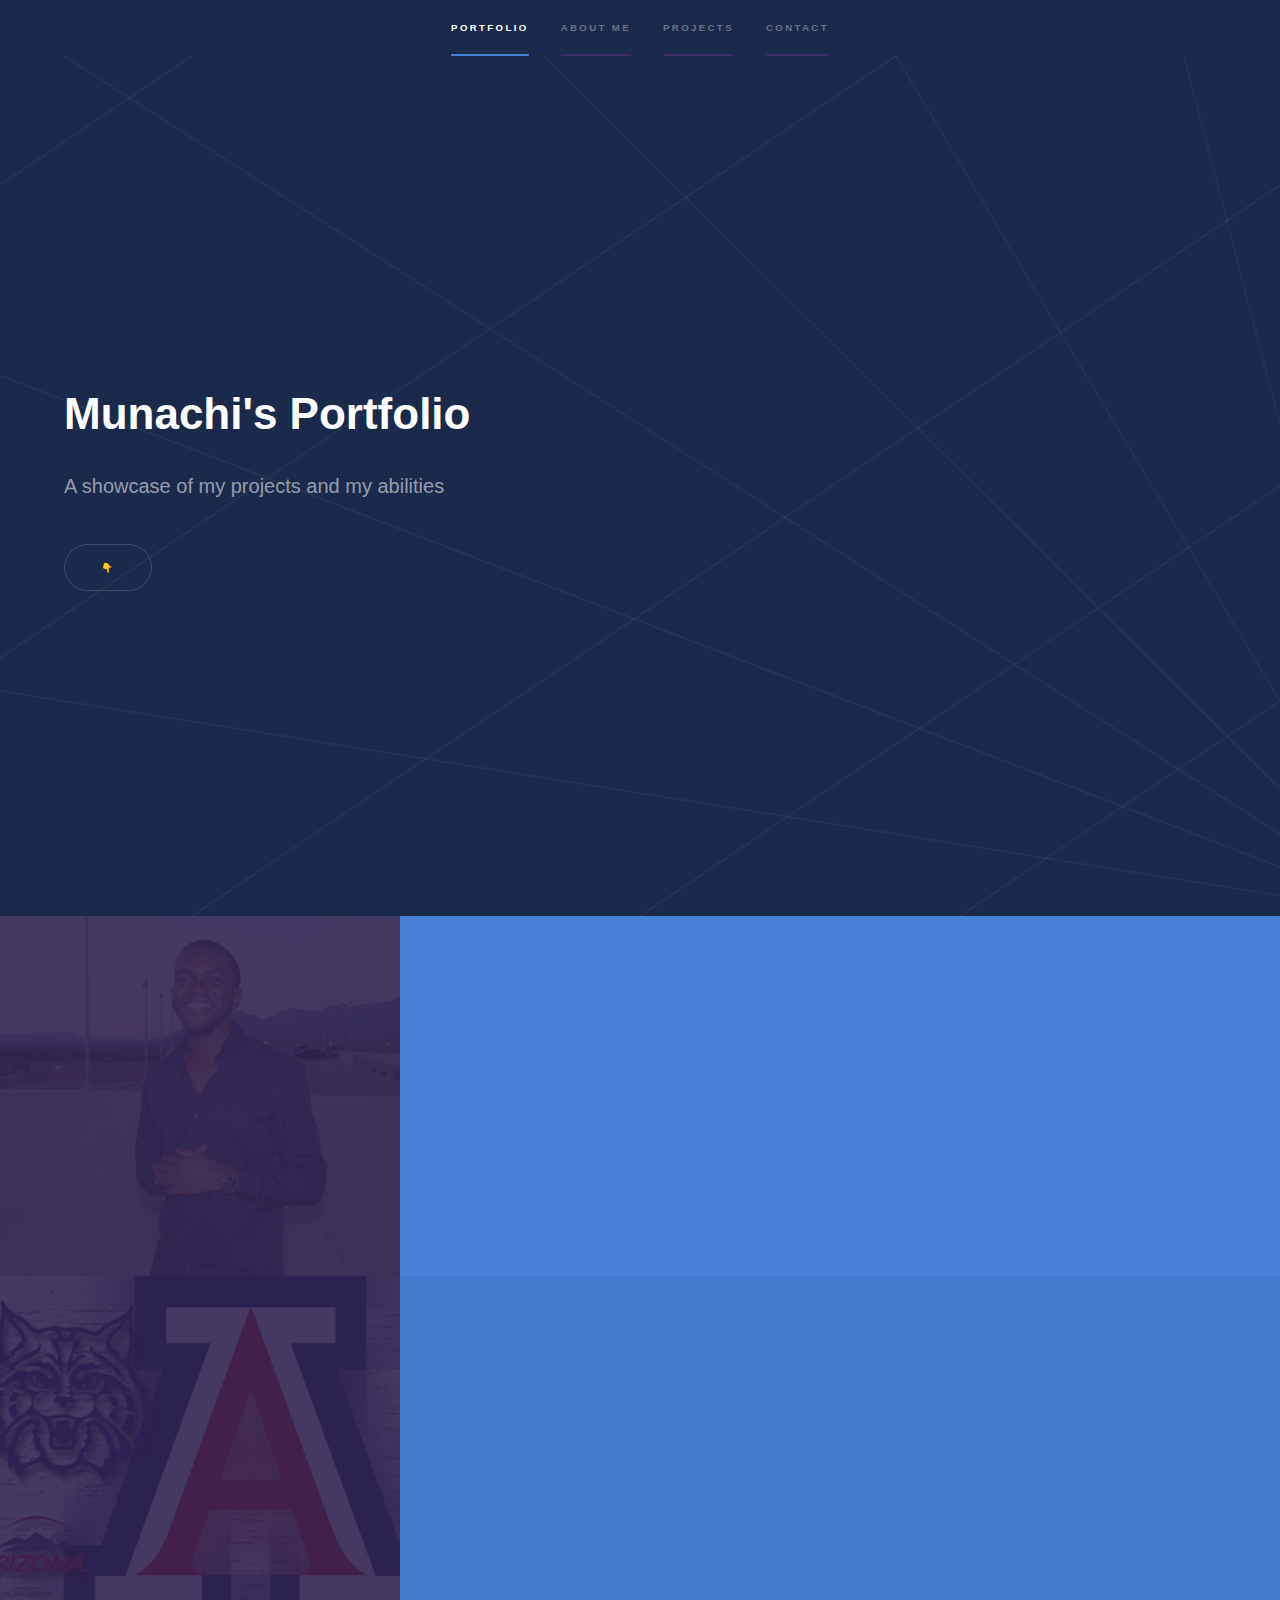
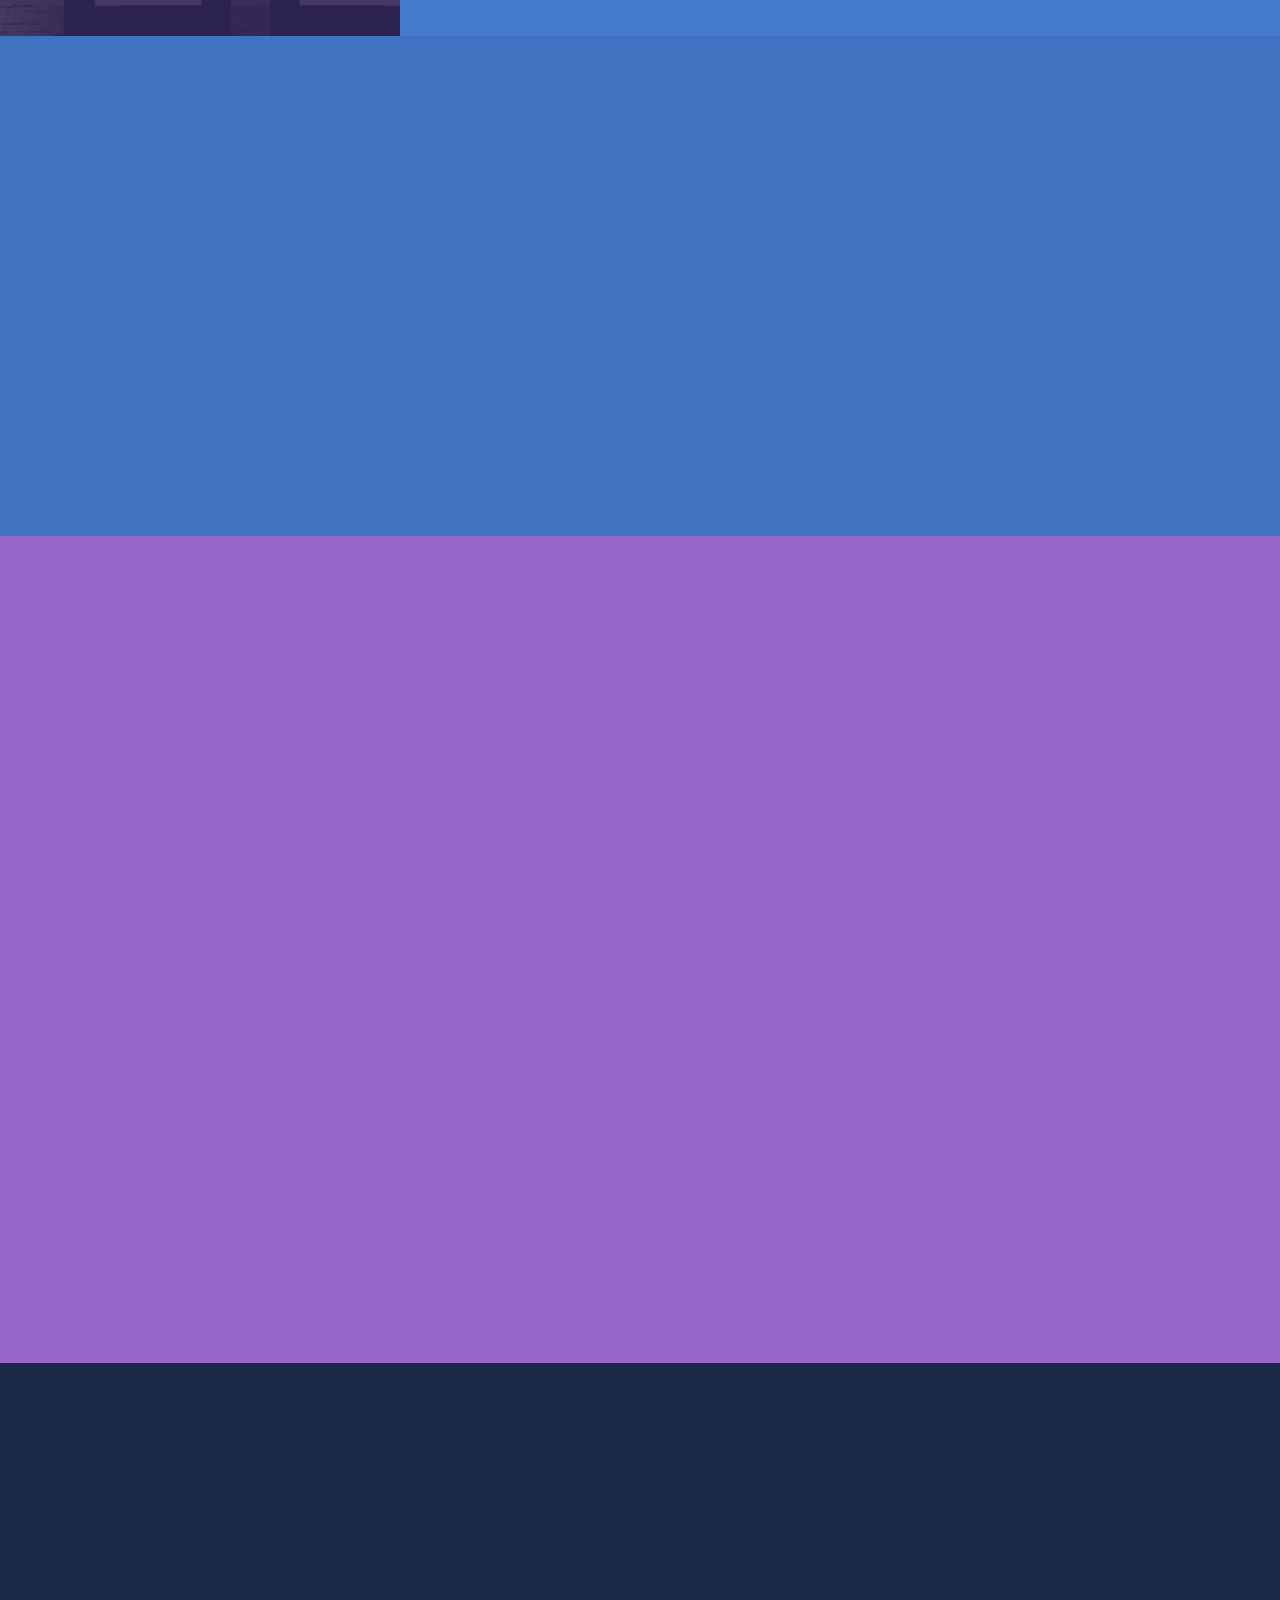
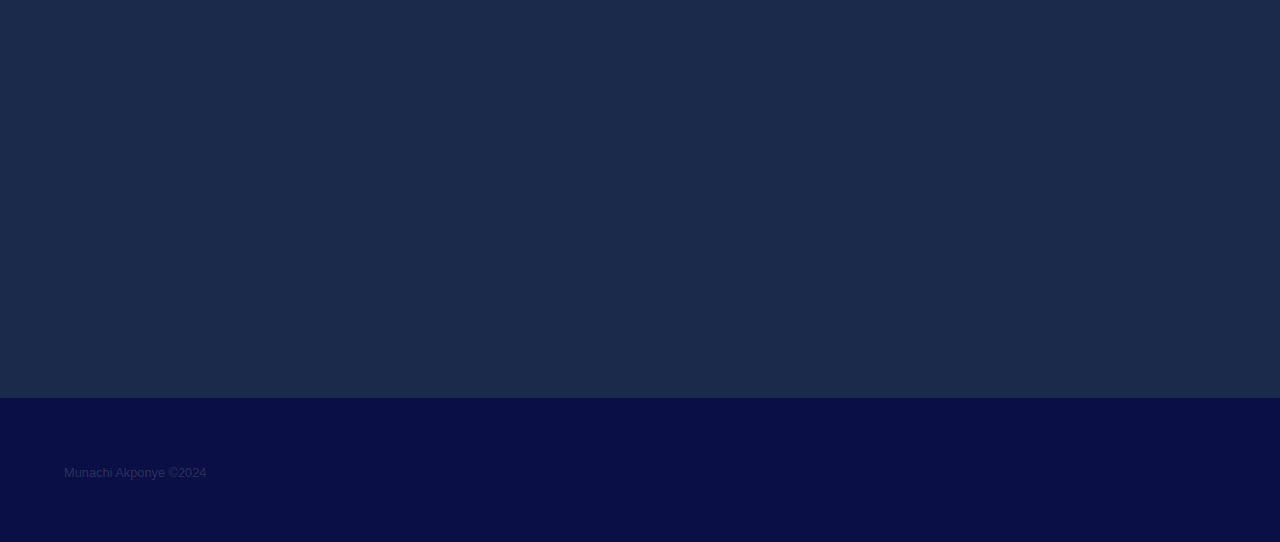
==== docs/index.html @ 64d4bd36 "Update index.html" ====
<!DOCTYPE HTML>
<html>
	<head>
		<title>Munachi's Website Portfolio</title>
		<meta charset="utf-8" />
		<meta name="google-site-verification" content="4w6d9VEW55N9vKOVXwYuvwxOvlA4_EkfMDc_5fbE5e8" />
		<meta name="viewport" content="width=device-width, initial-scale=1, user-scalable=no" />
		<link rel="stylesheet" href="assets/css/main.css" />
		<noscript><link rel="stylesheet" href="assets/css/noscript.css" /></noscript>
	</head>
	<body class="is-preload">

		<!-- Sidebar -->
			<section id="sidebar">
				<div class="inner">
					<nav>
						<ul>
							<li><a href="#intro">Portfolio</a></li>
							<li><a href="#one">About Me</a></li>
							<li><a href="#two">Projects</a></li>
							<li><a href="#three">Contact</a></li>
						</ul>
					</nav>
				</div>
			</section>

		<!-- Wrapper -->
			<div id="wrapper">

				<!-- Intro -->
					<section id="intro" class="wrapper style1 fullscreen fade-up">
						<div class="inner">
							<h1>Munachi's Portfolio</h1>
							<p>A showcase of my projects and my abilities</p>
							<ul class="actions">
								<li><a href="#one" class="button scrolly">&#128071;</a></li>
							</ul>
						</div>
					</section>

				<!-- One -->
					<section id="one" class="wrapper style2 spotlights">
						<section>
							<a href="#" class="image"><img src="images/PicofMe2.JPG" alt="" data-position="center center" /></a>
							<div class="content">
								<div class="inner">
									<h2>Hello, my name is Munachi Akponye</h2>
									<p>I am an InfoSec Analyst that has a passion for technology.</p>
									<ul class="actions">
										<li><a href="generic.html" class="button">Learn more</a></li>
									</ul>
								</div>
							</div>
						</section>
						<section>
							<a href="#" class="image"><img src="images/Arizona.jpg" alt="" data-position="top center" /></a>
							<div class="content">
								<div class="inner">
									<h2>Arizona Alumni</h2>
									<p>I graduated from the University of Arizona with a B.S. in Information Science & Technology.</p>
									<ul class="actions">
										<li><a href="generic.html" class="button">About Me</a></li>
									</ul>
								</div>
							</div>
						</section>
						<section>
							<iframe src="https://drive.google.com/file/d/1v2j3jO1Q8Bw4TH6il9w7iCbr19-D9yG1/preview" width="400" height="500" alt="" data-position="25% 25%" ></iframe>
							<div class="content">
								<div class="inner">
									<h2>Sound Parody</h2>
									<p>Now that you know a little about me let's break the ice. Click play or the basketball, to enjoy this sound parody video I created on some NBA Highlights.</p>
									<ul class="actions">
										<li><a href="https://drive.google.com/file/d/1v2j3jO1Q8Bw4TH6il9w7iCbr19-D9yG1/view?usp=sharing" class="button">&#127936;</a></li>
									</ul>
								</div>
							</div>
						</section>
					</section>

				<!-- Two -->
					<section id="two" class="wrapper style3 fade-up">
						<div class="inner">
							<h2>Projects</h2>
							<p>Click the headers to view</p>
							<div class="features">
								<section>
									<span class="icon solid major fa-code"></span>
									<h3><a href="https://coursera-assessments.s3.amazonaws.com/assessments/1704860453664/1d917428-fd01-449b-8adb-b7f2b3d31ed9/IBM_Applied-Project_Attack-Case-Study.pdf">Cybersecurity Capstone: Breach Response Case Studies</a></h3>
									<p>Selected a company that has experienced a data breach and analyzed the details of that breach. I analyzed the type of attack, attack timeline, vulnerable systems, missed opportunities, and created a report about the breach..</p>
								</section>
								<section>
									<span class="icon solid major fa-desktop"></span>
									<h3><a href="https://meccawhitfield.wixsite.com/gitlit">Collaborative Webpage</a></h3>
									<p>Created a webpage with a group of friends for a fictional app using Wix.</p>
								</section>
								<section>
									<span class="icon solid major fa-link"></span>
									<h3><a href="https://marvelapp.com/prototype/22g265j6">Marvel App</a></h3>
									<p>Created an app that could help kids learn the basics of addition, multiplication, and subtraction, using the Marvel app platform.</p>
								</section>
								<section>
									<span class="icon major fa-gem"></span>
									<h3><a href="http://www.u.arizona.edu/~makponye/ImageQuizzes/Image_contents.html">Anime Image Quiz</a></h3>
									<p>Created an anime image quiz for my ISTA 330 Advanced Web Design course.</p>
								</section>
							</div>
							<ul class="actions">
								<li><a href="https://drive.google.com/file/d/1OQ6CBX8nMeaytbThPQlLRVeYcNIdu0-E/view?usp=sharing" class="button">View My Resume</a></li>
							</ul>
						</div>
					</section>

				<!-- Three -->
					<section id="three" class="wrapper style1 fade-up">
						<div class="inner">
							<h2>Contact</h2>
							<p>Send me an email</p>
							<div class="split style1">
								<section>
									<form method="POST" action="https://formspree.io/f/myylwggd">
										<div class="fields">
											<div class="field half">
												<label for="name">Name</label>
												<input type="text" name="user_name" id="name" />
											</div>
											<div class="field half">
												<label for="email">Email</label>
												<input type="email" name="_replyto" id="email" />
											</div>
											<div class="field">
												<label for="message">Message</label>
												<textarea name="message" id="message" rows="5"></textarea>
											</div>
										</div>
										<ul class="actions">
											<li><a href="" class="button submit">Send Message</a></li>
										</ul>
										<input type="hidden" name="_next" value="/thank-you" />
									</form>
								</section>
								<section>
									<ul class="contact">
										<li>
											<h3>Email</h3>
											<a href="mailto:makponye17@gmail.com">makponye17@gmail.com</a>
										</li>
										<li>
											<h3>Social</h3>
											<ul class="icons">
												<li><a href="https://github.com/Munachobizness" class="icon brands fa-github"><span class="label">GitHub</span></a></li>
												<li><a href="https://www.instagram.com/munachobizness/" class="icon brands fa-instagram"><span class="label">Instagram</span></a></li>
												<li><a href="https://www.linkedin.com/in/munachi-akponye/" class="icon brands fa-linkedin-in"><span class="label">LinkedIn</span></a></li>
											</ul>
										</li>
									</ul>
								</section>
							</div>
						</div>
					</section>

			</div>

		<!-- Footer -->
			<footer id="footer" class="wrapper style1-alt">
				<div class="inner">
					<ul class="menu">
						<li>Munachi Akponye &copy;2024</li>
					</ul>
				</div>
			</footer>

		<!-- Scripts -->
			<script src="assets/js/jquery.min.js"></script>
			<script src="assets/js/jquery.scrollex.min.js"></script>
			<script src="assets/js/jquery.scrolly.min.js"></script>
			<script src="assets/js/browser.min.js"></script>
			<script src="assets/js/breakpoints.min.js"></script>
			<script src="assets/js/util.js"></script>
			<script src="assets/js/main.js"></script>

	</body>
</html>
---- docs/assets/css/main.css ----
@import url(fontawesome-all.min.css);


html, body, div, span, applet, object,
iframe, h1, h2, h3, h4, h5, h6, p, blockquote,
pre, a, abbr, acronym, address, big, cite,
code, del, dfn, em, img, ins, kbd, q, s, samp,
small, strike, strong, sub, sup, tt, var, b,
u, i, center, dl, dt, dd, ol, ul, li, fieldset,
form, label, legend, table, caption, tbody,
tfoot, thead, tr, th, td, article, aside,
canvas, details, embed, figure, figcaption,
footer, header, hgroup, menu, nav, output, ruby,
section, summary, time, mark, audio, video {
	margin: 0;
	padding: 0;
	border: 0;
	font-size: 100%;
	font: inherit;
	vertical-align: baseline;}

article, aside, details, figcaption, figure,
footer, header, hgroup, menu, nav, section {
	display: block;}

body {
	line-height: 1;
}

ol, ul {
	list-style: none;
}

blockquote, q {
	quotes: none;
}

	blockquote:before, blockquote:after, q:before, q:after {
		content: '';
		content: none;
	}

table {
	border-collapse: collapse;
	border-spacing: 0;
}

body {
	-webkit-text-size-adjust: none;
}

mark {
	background-color: transparent;
	color: inherit;
}

input::-moz-focus-inner {
	border: 0;
	padding: 0;
}

input, select, textarea {
	-moz-appearance: none;
	-webkit-appearance: none;
	-ms-appearance: none;
	appearance: none;
}

/* Basic */

	@-ms-viewport {
		width: device-width;
	}

	body {
		-ms-overflow-style: scrollbar;
	}

	@media screen and (max-width: 480px) {

		html, body {
			min-width: 320px;
		}

	}

	html {
		box-sizing: border-box;
	}

	*, *:before, *:after {
		box-sizing: inherit;
	}

	body {
		background: #121a67;
	}

		body.is-preload *, body.is-preload *:before, body.is-preload *:after {
			-moz-animation: none !important;
			-webkit-animation: none !important;
			-ms-animation: none !important;
			animation: none !important;
			-moz-transition: none !important;
			-webkit-transition: none !important;
			-ms-transition: none !important;
			transition: none !important;
		}

/* Type */

	body, input, select, textarea {
		color: rgba(255, 255, 255, 0.55);
		font-family: Arial, Helvetica, sans-serif;
		font-size: 16.5pt;
		font-weight: normal;
		line-height: 1.75;
	}

		@media screen and (max-width: 1680px) {

			body, input, select, textarea {
				font-size: 13pt;
			}

		}

		@media screen and (max-width: 1280px) {

			body, input, select, textarea {
				font-size: 12pt;
			}

		}

		@media screen and (max-width: 360px) {

			body, input, select, textarea {
				font-size: 11pt;
			}

		}

	a {
		-moz-transition: color 0.2s ease, border-bottom-color 0.2s ease;
		-webkit-transition: color 0.2s ease, border-bottom-color 0.2s ease;
		-ms-transition: color 0.2s ease, border-bottom-color 0.2s ease;
		transition: color 0.2s ease, border-bottom-color 0.2s ease;
		border-bottom: dotted 1px rgba(255, 255, 255, 0.35);
		color: inherit;
		text-decoration: none;
	}

		a:hover {
			border-bottom-color: transparent;
			color: #ffffff;
		}

	strong, b {
		color: #ffffff;
		font-weight: bold;
	}

	em, i {
		font-style: italic;
	}

	p {
		margin: 0 0 2em 0;
	}

	h1, h2, h3, h4, h5, h6 {
		color: #ffffff;
		font-weight: bold;
		line-height: 1.5;
		margin: 0 0 0.5em 0;
	}

		h1 a, h2 a, h3 a, h4 a, h5 a, h6 a {
			color: inherit;
			text-decoration: none;
		}

	h1 {
		font-size: 2.75em;
	}

		h1.major {
			margin: 0 0 1.3em 0;
			position: relative;
			padding-bottom: 0.35em;
		}

			h1.major:after {
				background-image: -moz-linear-gradient(to right, #5e42a6, #4e7fb7);
				background-image: -webkit-linear-gradient(to right, #5e42a6, #b74e91);
				background-image: -ms-linear-gradient(to right, #5e42a6, #b74e91);
				background-image: linear-gradient(to right, #5e42a6, #4e5eb7);
				-moz-transition: max-width 0.2s ease;
				-webkit-transition: max-width 0.2s ease;
				-ms-transition: max-width 0.2s ease;
				transition: max-width 0.2s ease;
				border-radius: 0.2em;
				bottom: 0;
				content: '';
				height: 0.05em;
				position: absolute;
				right: 0;
				width: 100%;
			}

	h2 {
		font-size: 1.75em;
	}

	h3 {
		font-size: 1.1em;
	}

	h4 {
		font-size: 1em;
	}

	h5 {
		font-size: 0.8em;
	}

	h6 {
		font-size: 0.6em;
	}

	@media screen and (max-width: 736px) {

		h1 {
			font-size: 2em;
		}

		h2 {
			font-size: 1.25em;
		}

		h3 {
			font-size: 1em;
		}

		h4 {
			font-size: 0.8em;
		}

		h5 {
			font-size: 0.6em;
		}

		h6 {
			font-size: 0.6em;
		}

	}

	sub {
		font-size: 0.8em;
		position: relative;
		top: 0.5em;
	}

	sup {
		font-size: 0.8em;
		position: relative;
		top: -0.5em;
	}

	blockquote {
		border-left: solid 4px rgba(255, 255, 255, 0.15);
		font-style: italic;
		margin: 0 0 2em 0;
		padding: 0.5em 0 0.5em 2em;
	}

	code {
		background: rgba(255, 255, 255, 0.05);
		border-radius: 0.25em;
		border: solid 1px rgba(255, 255, 255, 0.15);
		font-family: "Courier New", monospace;
		font-size: 0.9em;
		margin: 0 0.25em;
		padding: 0.25em 0.65em;
	}

	pre {
		-webkit-overflow-scrolling: touch;
		font-family: "Courier New", monospace;
		font-size: 0.9em;
		margin: 0 0 2em 0;
	}

		pre code {
			display: block;
			line-height: 1.75em;
			padding: 1em 1.5em;
			overflow-x: auto;
		}

	hr {
		border: 0;
		border-bottom: solid 1px rgba(255, 255, 255, 0.15);
		margin: 2em 0;
	}

		hr.major {
			margin: 3em 0;
		}

	.align-left {
		text-align: left;
	}

	.align-center {
		text-align: center;
	}

	.align-right {
		text-align: right;
	}

/* Row */

	.row {
		display: flex;
		flex-wrap: wrap;
		box-sizing: border-box;
		align-items: stretch;
	}

		.row > * {
			box-sizing: border-box;
		}

		.row.gtr-uniform > * > :last-child {
			margin-bottom: 0;
		}

		.row.aln-left {
			justify-content: flex-start;
		}

		.row.aln-center {
			justify-content: center;
		}

		.row.aln-right {
			justify-content: flex-end;
		}

		.row.aln-top {
			align-items: flex-start;
		}

		.row.aln-middle {
			align-items: center;
		}

		.row.aln-bottom {
			align-items: flex-end;
		}

		.row > .imp {
			order: -1;
		}

		.row > .col-1 {
			width: 8.33333%;
		}

		.row > .off-1 {
			margin-left: 8.33333%;
		}

		.row > .col-2 {
			width: 16.66667%;
		}

		.row > .off-2 {
			margin-left: 16.66667%;
		}

		.row > .col-3 {
			width: 25%;
		}

		.row > .off-3 {
			margin-left: 25%;
		}

		.row > .col-4 {
			width: 33.33333%;
		}

		.row > .off-4 {
			margin-left: 33.33333%;
		}

		.row > .col-5 {
			width: 41.66667%;
		}

		.row > .off-5 {
			margin-left: 41.66667%;
		}

		.row > .col-6 {
			width: 50%;
		}

		.row > .off-6 {
			margin-left: 50%;
		}

		.row > .col-7 {
			width: 58.33333%;
		}

		.row > .off-7 {
			margin-left: 58.33333%;
		}

		.row > .col-8 {
			width: 66.66667%;
		}

		.row > .off-8 {
			margin-left: 66.66667%;
		}

		.row > .col-9 {
			width: 75%;
		}

		.row > .off-9 {
			margin-left: 75%;
		}

		.row > .col-10 {
			width: 83.33333%;
		}

		.row > .off-10 {
			margin-left: 83.33333%;
		}

		.row > .col-11 {
			width: 91.66667%;
		}

		.row > .off-11 {
			margin-left: 91.66667%;
		}

		.row > .col-12 {
			width: 100%;
		}

		.row > .off-12 {
			margin-left: 100%;
		}

		.row.gtr-0 {
			margin-top: 0;
			margin-left: 0em;
		}

			.row.gtr-0 > * {
				padding: 0 0 0 0em;
			}

			.row.gtr-0.gtr-uniform {
				margin-top: 0em;
			}

				.row.gtr-0.gtr-uniform > * {
					padding-top: 0em;
				}

		.row.gtr-25 {
			margin-top: 0;
			margin-left: -0.375em;
		}

			.row.gtr-25 > * {
				padding: 0 0 0 0.375em;
			}

			.row.gtr-25.gtr-uniform {
				margin-top: -0.375em;
			}

				.row.gtr-25.gtr-uniform > * {
					padding-top: 0.375em;
				}

		.row.gtr-50 {
			margin-top: 0;
			margin-left: -0.75em;
		}

			.row.gtr-50 > * {
				padding: 0 0 0 0.75em;
			}

			.row.gtr-50.gtr-uniform {
				margin-top: -0.75em;
			}

				.row.gtr-50.gtr-uniform > * {
					padding-top: 0.75em;
				}

		.row {
			margin-top: 0;
			margin-left: -1.5em;
		}

			.row > * {
				padding: 0 0 0 1.5em;
			}

			.row.gtr-uniform {
				margin-top: -1.5em;
			}

				.row.gtr-uniform > * {
					padding-top: 1.5em;
				}

		.row.gtr-150 {
			margin-top: 0;
			margin-left: -2.25em;
		}

			.row.gtr-150 > * {
				padding: 0 0 0 2.25em;
			}

			.row.gtr-150.gtr-uniform {
				margin-top: -2.25em;
			}

				.row.gtr-150.gtr-uniform > * {
					padding-top: 2.25em;
				}

		.row.gtr-200 {
			margin-top: 0;
			margin-left: -3em;
		}

			.row.gtr-200 > * {
				padding: 0 0 0 3em;
			}

			.row.gtr-200.gtr-uniform {
				margin-top: -3em;
			}

				.row.gtr-200.gtr-uniform > * {
					padding-top: 3em;
				}

		@media screen and (max-width: 1680px) {

			.row {
				display: flex;
				flex-wrap: wrap;
				box-sizing: border-box;
				align-items: stretch;
			}

				.row > * {
					box-sizing: border-box;
				}

				.row.gtr-uniform > * > :last-child {
					margin-bottom: 0;
				}

				.row.aln-left {
					justify-content: flex-start;
				}

				.row.aln-center {
					justify-content: center;
				}

				.row.aln-right {
					justify-content: flex-end;
				}

				.row.aln-top {
					align-items: flex-start;
				}

				.row.aln-middle {
					align-items: center;
				}

				.row.aln-bottom {
					align-items: flex-end;
				}

				.row > .imp-xlarge {
					order: -1;
				}

				.row > .col-1-xlarge {
					width: 8.33333%;
				}

				.row > .off-1-xlarge {
					margin-left: 8.33333%;
				}

				.row > .col-2-xlarge {
					width: 16.66667%;
				}

				.row > .off-2-xlarge {
					margin-left: 16.66667%;
				}

				.row > .col-3-xlarge {
					width: 25%;
				}

				.row > .off-3-xlarge {
					margin-left: 25%;
				}

				.row > .col-4-xlarge {
					width: 33.33333%;
				}

				.row > .off-4-xlarge {
					margin-left: 33.33333%;
				}

				.row > .col-5-xlarge {
					width: 41.66667%;
				}

				.row > .off-5-xlarge {
					margin-left: 41.66667%;
				}

				.row > .col-6-xlarge {
					width: 50%;
				}

				.row > .off-6-xlarge {
					margin-left: 50%;
				}

				.row > .col-7-xlarge {
					width: 58.33333%;
				}

				.row > .off-7-xlarge {
					margin-left: 58.33333%;
				}

				.row > .col-8-xlarge {
					width: 66.66667%;
				}

				.row > .off-8-xlarge {
					margin-left: 66.66667%;
				}

				.row > .col-9-xlarge {
					width: 75%;
				}

				.row > .off-9-xlarge {
					margin-left: 75%;
				}

				.row > .col-10-xlarge {
					width: 83.33333%;
				}

				.row > .off-10-xlarge {
					margin-left: 83.33333%;
				}

				.row > .col-11-xlarge {
					width: 91.66667%;
				}

				.row > .off-11-xlarge {
					margin-left: 91.66667%;
				}

				.row > .col-12-xlarge {
					width: 100%;
				}

				.row > .off-12-xlarge {
					margin-left: 100%;
				}

				.row.gtr-0 {
					margin-top: 0;
					margin-left: 0em;
				}

					.row.gtr-0 > * {
						padding: 0 0 0 0em;
					}

					.row.gtr-0.gtr-uniform {
						margin-top: 0em;
					}

						.row.gtr-0.gtr-uniform > * {
							padding-top: 0em;
						}

				.row.gtr-25 {
					margin-top: 0;
					margin-left: -0.375em;
				}

					.row.gtr-25 > * {
						padding: 0 0 0 0.375em;
					}

					.row.gtr-25.gtr-uniform {
						margin-top: -0.375em;
					}

						.row.gtr-25.gtr-uniform > * {
							padding-top: 0.375em;
						}

				.row.gtr-50 {
					margin-top: 0;
					margin-left: -0.75em;
				}

					.row.gtr-50 > * {
						padding: 0 0 0 0.75em;
					}

					.row.gtr-50.gtr-uniform {
						margin-top: -0.75em;
					}

						.row.gtr-50.gtr-uniform > * {
							padding-top: 0.75em;
						}

				.row {
					margin-top: 0;
					margin-left: -1.5em;
				}

					.row > * {
						padding: 0 0 0 1.5em;
					}

					.row.gtr-uniform {
						margin-top: -1.5em;
					}

						.row.gtr-uniform > * {
							padding-top: 1.5em;
						}

				.row.gtr-150 {
					margin-top: 0;
					margin-left: -2.25em;
				}

					.row.gtr-150 > * {
						padding: 0 0 0 2.25em;
					}

					.row.gtr-150.gtr-uniform {
						margin-top: -2.25em;
					}

						.row.gtr-150.gtr-uniform > * {
							padding-top: 2.25em;
						}

				.row.gtr-200 {
					margin-top: 0;
					margin-left: -3em;
				}

					.row.gtr-200 > * {
						padding: 0 0 0 3em;
					}

					.row.gtr-200.gtr-uniform {
						margin-top: -3em;
					}

						.row.gtr-200.gtr-uniform > * {
							padding-top: 3em;
						}

		}

		@media screen and (max-width: 1280px) {

			.row {
				display: flex;
				flex-wrap: wrap;
				box-sizing: border-box;
				align-items: stretch;
			}

				.row > * {
					box-sizing: border-box;
				}

				.row.gtr-uniform > * > :last-child {
					margin-bottom: 0;
				}

				.row.aln-left {
					justify-content: flex-start;
				}

				.row.aln-center {
					justify-content: center;
				}

				.row.aln-right {
					justify-content: flex-end;
				}

				.row.aln-top {
					align-items: flex-start;
				}

				.row.aln-middle {
					align-items: center;
				}

				.row.aln-bottom {
					align-items: flex-end;
				}

				.row > .imp-large {
					order: -1;
				}

				.row > .col-1-large {
					width: 8.33333%;
				}

				.row > .off-1-large {
					margin-left: 8.33333%;
				}

				.row > .col-2-large {
					width: 16.66667%;
				}

				.row > .off-2-large {
					margin-left: 16.66667%;
				}

				.row > .col-3-large {
					width: 25%;
				}

				.row > .off-3-large {
					margin-left: 25%;
				}

				.row > .col-4-large {
					width: 33.33333%;
				}

				.row > .off-4-large {
					margin-left: 33.33333%;
				}

				.row > .col-5-large {
					width: 41.66667%;
				}

				.row > .off-5-large {
					margin-left: 41.66667%;
				}

				.row > .col-6-large {
					width: 50%;
				}

				.row > .off-6-large {
					margin-left: 50%;
				}

				.row > .col-7-large {
					width: 58.33333%;
				}

				.row > .off-7-large {
					margin-left: 58.33333%;
				}

				.row > .col-8-large {
					width: 66.66667%;
				}

				.row > .off-8-large {
					margin-left: 66.66667%;
				}

				.row > .col-9-large {
					width: 75%;
				}

				.row > .off-9-large {
					margin-left: 75%;
				}

				.row > .col-10-large {
					width: 83.33333%;
				}

				.row > .off-10-large {
					margin-left: 83.33333%;
				}

				.row > .col-11-large {
					width: 91.66667%;
				}

				.row > .off-11-large {
					margin-left: 91.66667%;
				}

				.row > .col-12-large {
					width: 100%;
				}

				.row > .off-12-large {
					margin-left: 100%;
				}

				.row.gtr-0 {
					margin-top: 0;
					margin-left: 0em;
				}

					.row.gtr-0 > * {
						padding: 0 0 0 0em;
					}

					.row.gtr-0.gtr-uniform {
						margin-top: 0em;
					}

						.row.gtr-0.gtr-uniform > * {
							padding-top: 0em;
						}

				.row.gtr-25 {
					margin-top: 0;
					margin-left: -0.375em;
				}

					.row.gtr-25 > * {
						padding: 0 0 0 0.375em;
					}

					.row.gtr-25.gtr-uniform {
						margin-top: -0.375em;
					}

						.row.gtr-25.gtr-uniform > * {
							padding-top: 0.375em;
						}

				.row.gtr-50 {
					margin-top: 0;
					margin-left: -0.75em;
				}

					.row.gtr-50 > * {
						padding: 0 0 0 0.75em;
					}

					.row.gtr-50.gtr-uniform {
						margin-top: -0.75em;
					}

						.row.gtr-50.gtr-uniform > * {
							padding-top: 0.75em;
						}

				.row {
					margin-top: 0;
					margin-left: -1.5em;
				}

					.row > * {
						padding: 0 0 0 1.5em;
					}

					.row.gtr-uniform {
						margin-top: -1.5em;
					}

						.row.gtr-uniform > * {
							padding-top: 1.5em;
						}

				.row.gtr-150 {
					margin-top: 0;
					margin-left: -2.25em;
				}

					.row.gtr-150 > * {
						padding: 0 0 0 2.25em;
					}

					.row.gtr-150.gtr-uniform {
						margin-top: -2.25em;
					}

						.row.gtr-150.gtr-uniform > * {
							padding-top: 2.25em;
						}

				.row.gtr-200 {
					margin-top: 0;
					margin-left: -3em;
				}

					.row.gtr-200 > * {
						padding: 0 0 0 3em;
					}

					.row.gtr-200.gtr-uniform {
						margin-top: -3em;
					}

						.row.gtr-200.gtr-uniform > * {
							padding-top: 3em;
						}

		}

		@media screen and (max-width: 980px) {

			.row {
				display: flex;
				flex-wrap: wrap;
				box-sizing: border-box;
				align-items: stretch;
			}

				.row > * {
					box-sizing: border-box;
				}

				.row.gtr-uniform > * > :last-child {
					margin-bottom: 0;
				}

				.row.aln-left {
					justify-content: flex-start;
				}

				.row.aln-center {
					justify-content: center;
				}

				.row.aln-right {
					justify-content: flex-end;
				}

				.row.aln-top {
					align-items: flex-start;
				}

				.row.aln-middle {
					align-items: center;
				}

				.row.aln-bottom {
					align-items: flex-end;
				}

				.row > .imp-medium {
					order: -1;
				}

				.row > .col-1-medium {
					width: 8.33333%;
				}

				.row > .off-1-medium {
					margin-left: 8.33333%;
				}

				.row > .col-2-medium {
					width: 16.66667%;
				}

				.row > .off-2-medium {
					margin-left: 16.66667%;
				}

				.row > .col-3-medium {
					width: 25%;
				}

				.row > .off-3-medium {
					margin-left: 25%;
				}

				.row > .col-4-medium {
					width: 33.33333%;
				}

				.row > .off-4-medium {
					margin-left: 33.33333%;
				}

				.row > .col-5-medium {
					width: 41.66667%;
				}

				.row > .off-5-medium {
					margin-left: 41.66667%;
				}

				.row > .col-6-medium {
					width: 50%;
				}

				.row > .off-6-medium {
					margin-left: 50%;
				}

				.row > .col-7-medium {
					width: 58.33333%;
				}

				.row > .off-7-medium {
					margin-left: 58.33333%;
				}

				.row > .col-8-medium {
					width: 66.66667%;
				}

				.row > .off-8-medium {
					margin-left: 66.66667%;
				}

				.row > .col-9-medium {
					width: 75%;
				}

				.row > .off-9-medium {
					margin-left: 75%;
				}

				.row > .col-10-medium {
					width: 83.33333%;
				}

				.row > .off-10-medium {
					margin-left: 83.33333%;
				}

				.row > .col-11-medium {
					width: 91.66667%;
				}

				.row > .off-11-medium {
					margin-left: 91.66667%;
				}

				.row > .col-12-medium {
					width: 100%;
				}

				.row > .off-12-medium {
					margin-left: 100%;
				}

				.row.gtr-0 {
					margin-top: 0;
					margin-left: 0em;
				}

					.row.gtr-0 > * {
						padding: 0 0 0 0em;
					}

					.row.gtr-0.gtr-uniform {
						margin-top: 0em;
					}

						.row.gtr-0.gtr-uniform > * {
							padding-top: 0em;
						}

				.row.gtr-25 {
					margin-top: 0;
					margin-left: -0.375em;
				}

					.row.gtr-25 > * {
						padding: 0 0 0 0.375em;
					}

					.row.gtr-25.gtr-uniform {
						margin-top: -0.375em;
					}

						.row.gtr-25.gtr-uniform > * {
							padding-top: 0.375em;
						}

				.row.gtr-50 {
					margin-top: 0;
					margin-left: -0.75em;
				}

					.row.gtr-50 > * {
						padding: 0 0 0 0.75em;
					}

					.row.gtr-50.gtr-uniform {
						margin-top: -0.75em;
					}

						.row.gtr-50.gtr-uniform > * {
							padding-top: 0.75em;
						}

				.row {
					margin-top: 0;
					margin-left: -1.5em;
				}

					.row > * {
						padding: 0 0 0 1.5em;
					}

					.row.gtr-uniform {
						margin-top: -1.5em;
					}

						.row.gtr-uniform > * {
							padding-top: 1.5em;
						}

				.row.gtr-150 {
					margin-top: 0;
					margin-left: -2.25em;
				}

					.row.gtr-150 > * {
						padding: 0 0 0 2.25em;
					}

					.row.gtr-150.gtr-uniform {
						margin-top: -2.25em;
					}

						.row.gtr-150.gtr-uniform > * {
							padding-top: 2.25em;
						}

				.row.gtr-200 {
					margin-top: 0;
					margin-left: -3em;
				}

					.row.gtr-200 > * {
						padding: 0 0 0 3em;
					}

					.row.gtr-200.gtr-uniform {
						margin-top: -3em;
					}

						.row.gtr-200.gtr-uniform > * {
							padding-top: 3em;
						}

		}

		@media screen and (max-width: 736px) {

			.row {
				display: flex;
				flex-wrap: wrap;
				box-sizing: border-box;
				align-items: stretch;
			}

				.row > * {
					box-sizing: border-box;
				}

				.row.gtr-uniform > * > :last-child {
					margin-bottom: 0;
				}

				.row.aln-left {
					justify-content: flex-start;
				}

				.row.aln-center {
					justify-content: center;
				}

				.row.aln-right {
					justify-content: flex-end;
				}

				.row.aln-top {
					align-items: flex-start;
				}

				.row.aln-middle {
					align-items: center;
				}

				.row.aln-bottom {
					align-items: flex-end;
				}

				.row > .imp-small {
					order: -1;
				}

				.row > .col-1-small {
					width: 8.33333%;
				}

				.row > .off-1-small {
					margin-left: 8.33333%;
				}

				.row > .col-2-small {
					width: 16.66667%;
				}

				.row > .off-2-small {
					margin-left: 16.66667%;
				}

				.row > .col-3-small {
					width: 25%;
				}

				.row > .off-3-small {
					margin-left: 25%;
				}

				.row > .col-4-small {
					width: 33.33333%;
				}

				.row > .off-4-small {
					margin-left: 33.33333%;
				}

				.row > .col-5-small {
					width: 41.66667%;
				}

				.row > .off-5-small {
					margin-left: 41.66667%;
				}

				.row > .col-6-small {
					width: 50%;
				}

				.row > .off-6-small {
					margin-left: 50%;
				}

				.row > .col-7-small {
					width: 58.33333%;
				}

				.row > .off-7-small {
					margin-left: 58.33333%;
				}

				.row > .col-8-small {
					width: 66.66667%;
				}

				.row > .off-8-small {
					margin-left: 66.66667%;
				}

				.row > .col-9-small {
					width: 75%;
				}

				.row > .off-9-small {
					margin-left: 75%;
				}

				.row > .col-10-small {
					width: 83.33333%;
				}

				.row > .off-10-small {
					margin-left: 83.33333%;
				}

				.row > .col-11-small {
					width: 91.66667%;
				}

				.row > .off-11-small {
					margin-left: 91.66667%;
				}

				.row > .col-12-small {
					width: 100%;
				}

				.row > .off-12-small {
					margin-left: 100%;
				}

				.row.gtr-0 {
					margin-top: 0;
					margin-left: 0em;
				}

					.row.gtr-0 > * {
						padding: 0 0 0 0em;
					}

					.row.gtr-0.gtr-uniform {
						margin-top: 0em;
					}

						.row.gtr-0.gtr-uniform > * {
							padding-top: 0em;
						}

				.row.gtr-25 {
					margin-top: 0;
					margin-left: -0.375em;
				}

					.row.gtr-25 > * {
						padding: 0 0 0 0.375em;
					}

					.row.gtr-25.gtr-uniform {
						margin-top: -0.375em;
					}

						.row.gtr-25.gtr-uniform > * {
							padding-top: 0.375em;
						}

				.row.gtr-50 {
					margin-top: 0;
					margin-left: -0.75em;
				}

					.row.gtr-50 > * {
						padding: 0 0 0 0.75em;
					}

					.row.gtr-50.gtr-uniform {
						margin-top: -0.75em;
					}

						.row.gtr-50.gtr-uniform > * {
							padding-top: 0.75em;
						}

				.row {
					margin-top: 0;
					margin-left: -1.5em;
				}

					.row > * {
						padding: 0 0 0 1.5em;
					}

					.row.gtr-uniform {
						margin-top: -1.5em;
					}

						.row.gtr-uniform > * {
							padding-top: 1.5em;
						}

				.row.gtr-150 {
					margin-top: 0;
					margin-left: -2.25em;
				}

					.row.gtr-150 > * {
						padding: 0 0 0 2.25em;
					}

					.row.gtr-150.gtr-uniform {
						margin-top: -2.25em;
					}

						.row.gtr-150.gtr-uniform > * {
							padding-top: 2.25em;
						}

				.row.gtr-200 {
					margin-top: 0;
					margin-left: -3em;
				}

					.row.gtr-200 > * {
						padding: 0 0 0 3em;
					}

					.row.gtr-200.gtr-uniform {
						margin-top: -3em;
					}

						.row.gtr-200.gtr-uniform > * {
							padding-top: 3em;
						}

		}

		@media screen and (max-width: 480px) {

			.row {
				display: flex;
				flex-wrap: wrap;
				box-sizing: border-box;
				align-items: stretch;
			}

				.row > * {
					box-sizing: border-box;
				}

				.row.gtr-uniform > * > :last-child {
					margin-bottom: 0;
				}

				.row.aln-left {
					justify-content: flex-start;
				}

				.row.aln-center {
					justify-content: center;
				}

				.row.aln-right {
					justify-content: flex-end;
				}

				.row.aln-top {
					align-items: flex-start;
				}

				.row.aln-middle {
					align-items: center;
				}

				.row.aln-bottom {
					align-items: flex-end;
				}

				.row > .imp-xsmall {
					order: -1;
				}

				.row > .col-1-xsmall {
					width: 8.33333%;
				}

				.row > .off-1-xsmall {
					margin-left: 8.33333%;
				}

				.row > .col-2-xsmall {
					width: 16.66667%;
				}

				.row > .off-2-xsmall {
					margin-left: 16.66667%;
				}

				.row > .col-3-xsmall {
					width: 25%;
				}

				.row > .off-3-xsmall {
					margin-left: 25%;
				}

				.row > .col-4-xsmall {
					width: 33.33333%;
				}

				.row > .off-4-xsmall {
					margin-left: 33.33333%;
				}

				.row > .col-5-xsmall {
					width: 41.66667%;
				}

				.row > .off-5-xsmall {
					margin-left: 41.66667%;
				}

				.row > .col-6-xsmall {
					width: 50%;
				}

				.row > .off-6-xsmall {
					margin-left: 50%;
				}

				.row > .col-7-xsmall {
					width: 58.33333%;
				}

				.row > .off-7-xsmall {
					margin-left: 58.33333%;
				}

				.row > .col-8-xsmall {
					width: 66.66667%;
				}

				.row > .off-8-xsmall {
					margin-left: 66.66667%;
				}

				.row > .col-9-xsmall {
					width: 75%;
				}

				.row > .off-9-xsmall {
					margin-left: 75%;
				}

				.row > .col-10-xsmall {
					width: 83.33333%;
				}

				.row > .off-10-xsmall {
					margin-left: 83.33333%;
				}

				.row > .col-11-xsmall {
					width: 91.66667%;
				}

				.row > .off-11-xsmall {
					margin-left: 91.66667%;
				}

				.row > .col-12-xsmall {
					width: 100%;
				}

				.row > .off-12-xsmall {
					margin-left: 100%;
				}

				.row.gtr-0 {
					margin-top: 0;
					margin-left: 0em;
				}

					.row.gtr-0 > * {
						padding: 0 0 0 0em;
					}

					.row.gtr-0.gtr-uniform {
						margin-top: 0em;
					}

						.row.gtr-0.gtr-uniform > * {
							padding-top: 0em;
						}

				.row.gtr-25 {
					margin-top: 0;
					margin-left: -0.375em;
				}

					.row.gtr-25 > * {
						padding: 0 0 0 0.375em;
					}

					.row.gtr-25.gtr-uniform {
						margin-top: -0.375em;
					}

						.row.gtr-25.gtr-uniform > * {
							padding-top: 0.375em;
						}

				.row.gtr-50 {
					margin-top: 0;
					margin-left: -0.75em;
				}

					.row.gtr-50 > * {
						padding: 0 0 0 0.75em;
					}

					.row.gtr-50.gtr-uniform {
						margin-top: -0.75em;
					}

						.row.gtr-50.gtr-uniform > * {
							padding-top: 0.75em;
						}

				.row {
					margin-top: 0;
					margin-left: -1.5em;
				}

					.row > * {
						padding: 0 0 0 1.5em;
					}

					.row.gtr-uniform {
						margin-top: -1.5em;
					}

						.row.gtr-uniform > * {
							padding-top: 1.5em;
						}

				.row.gtr-150 {
					margin-top: 0;
					margin-left: -2.25em;
				}

					.row.gtr-150 > * {
						padding: 0 0 0 2.25em;
					}

					.row.gtr-150.gtr-uniform {
						margin-top: -2.25em;
					}

						.row.gtr-150.gtr-uniform > * {
							padding-top: 2.25em;
						}

				.row.gtr-200 {
					margin-top: 0;
					margin-left: -3em;
				}

					.row.gtr-200 > * {
						padding: 0 0 0 3em;
					}

					.row.gtr-200.gtr-uniform {
						margin-top: -3em;
					}

						.row.gtr-200.gtr-uniform > * {
							padding-top: 3em;
						}

		}

/* Box */

	.box {
		border-radius: 0.25em;
		border: solid 1px rgba(255, 255, 255, 0.15);
		margin-bottom: 2em;
		padding: 1.5em;
	}

		.box > :last-child,
		.box > :last-child > :last-child,
		.box > :last-child > :last-child > :last-child {
			margin-bottom: 0;
		}

		.box.alt {
			border: 0;
			border-radius: 0;
			padding: 0;
		}

/* Button */

	input[type="submit"],
	input[type="reset"],
	input[type="button"],
	button,
	.button {
		-moz-appearance: none;
		-webkit-appearance: none;
		-ms-appearance: none;
		appearance: none;
		-moz-transition: border-color 0.2s ease;
		-webkit-transition: border-color 0.2s ease;
		-ms-transition: border-color 0.2s ease;
		transition: border-color 0.2s ease;
		background-color: transparent;
		border: solid 1px !important;
		border-color: rgba(255, 255, 255, 0.15) !important;
		border-radius: 3em;
		color: #ffffff !important;
		cursor: pointer;
		display: inline-block;
		font-size: 0.6em;
		font-weight: bold;
		height: calc(4.75em + 2px);
		letter-spacing: 0.25em;
		line-height: 4.75em;
		outline: 0;
		padding: 0 3.75em;
		position: relative;
		text-align: center;
		text-decoration: none;
		text-transform: uppercase;
		white-space: nowrap;
	}

		input[type="submit"]:after,
		input[type="reset"]:after,
		input[type="button"]:after,
		button:after,
		.button:after {
			-moz-transform: scale(0.25);
			-webkit-transform: scale(0.25);
			-ms-transform: scale(0.25);
			transform: scale(0.25);
			pointer-events: none;
			-moz-transition: opacity 0.2s ease, -moz-transform 0.2s ease;
			-webkit-transition: opacity 0.2s ease, -webkit-transform 0.2s ease;
			-ms-transition: opacity 0.2s ease, -ms-transform 0.2s ease;
			transition: opacity 0.2s ease, transform 0.2s ease;
			background: #ffffff;
			border-radius: 3em;
			content: '';
			height: 100%;
			left: 0;
			opacity: 0;
			position: absolute;
			top: 0;
			width: 100%;
		}

		input[type="submit"].icon:before,
		input[type="reset"].icon:before,
		input[type="button"].icon:before,
		button.icon:before,
		.button.icon:before {
			margin-right: 0.75em;
		}

		input[type="submit"].fit,
		input[type="reset"].fit,
		input[type="button"].fit,
		button.fit,
		.button.fit {
			width: 100%;
		}

		input[type="submit"].small,
		input[type="reset"].small,
		input[type="button"].small,
		button.small,
		.button.small {
			font-size: 0.4em;
		}

		input[type="submit"].large,
		input[type="reset"].large,
		input[type="button"].large,
		button.large,
		.button.large {
			font-size: 0.8em;
		}

		input[type="submit"].primary,
		input[type="reset"].primary,
		input[type="button"].primary,
		button.primary,
		.button.primary {
			background-color: #ffffff;
			color: #312450 !important;
		}

			input[type="submit"].primary:after,
			input[type="reset"].primary:after,
			input[type="button"].primary:after,
			button.primary:after,
			.button.primary:after {
				display: none;
			}

		input[type="submit"].disabled, input[type="submit"]:disabled,
		input[type="reset"].disabled,
		input[type="reset"]:disabled,
		input[type="button"].disabled,
		input[type="button"]:disabled,
		button.disabled,
		button:disabled,
		.button.disabled,
		.button:disabled {
			cursor: default;
			opacity: 0.5;
			pointer-events: none;
		}

		input[type="submit"]:hover,
		input[type="reset"]:hover,
		input[type="button"]:hover,
		button:hover,
		.button:hover {
			border-color: rgba(255, 255, 255, 0.55) !important;
		}

			input[type="submit"]:hover:after,
			input[type="reset"]:hover:after,
			input[type="button"]:hover:after,
			button:hover:after,
			.button:hover:after {
				opacity: 0.05;
				-moz-transform: scale(1);
				-webkit-transform: scale(1);
				-ms-transform: scale(1);
				transform: scale(1);
			}

			input[type="submit"]:hover:active,
			input[type="reset"]:hover:active,
			input[type="button"]:hover:active,
			button:hover:active,
			.button:hover:active {
				border-color: #ffffff !important;
			}

				input[type="submit"]:hover:active:after,
				input[type="reset"]:hover:active:after,
				input[type="button"]:hover:active:after,
				button:hover:active:after,
				.button:hover:active:after {
					opacity: 0.1;
				}

/* Features */

	.features {
		display: -moz-flex;
		display: -webkit-flex;
		display: -ms-flex;
		display: flex;
		-moz-flex-wrap: wrap;
		-webkit-flex-wrap: wrap;
		-ms-flex-wrap: wrap;
		flex-wrap: wrap;
		border-radius: 0.25em;
		border: solid 1px rgba(255, 255, 255, 0.15);
		background: rgba(255, 255, 255, 0.05);
		margin: 0 0 2em 0;
	}

		.features section {
			padding: 3.5em 3em 1em 7em ;
			width: 50%;
			border-top: solid 1px rgba(255, 255, 255, 0.15);
			position: relative;
		}

			.features section:nth-child(-n + 2) {
				border-top-width: 0;
			}

			.features section:nth-child(2n) {
				border-left: solid 1px rgba(255, 255, 255, 0.15);
			}

			.features section .icon {
				-moz-transition: opacity 0.5s ease, -moz-transform 0.5s ease;
				-webkit-transition: opacity 0.5s ease, -webkit-transform 0.5s ease;
				-ms-transition: opacity 0.5s ease, -ms-transform 0.5s ease;
				transition: opacity 0.5s ease, transform 0.5s ease;
				-moz-transition-delay: 1s;
				-webkit-transition-delay: 1s;
				-ms-transition-delay: 1s;
				transition-delay: 1s;
				-moz-transform: scale(1);
				-webkit-transform: scale(1);
				-ms-transform: scale(1);
				transform: scale(1);
				position: absolute;
				left: 3em;
				top: 3em;
				opacity: 1;
			}

			.features section:nth-child(1) .icon {
				-moz-transition-delay: 0.15s;
				-webkit-transition-delay: 0.15s;
				-ms-transition-delay: 0.15s;
				transition-delay: 0.15s;
			}

			.features section:nth-child(2) .icon {
				-moz-transition-delay: 0.3s;
				-webkit-transition-delay: 0.3s;
				-ms-transition-delay: 0.3s;
				transition-delay: 0.3s;
			}

			.features section:nth-child(3) .icon {
				-moz-transition-delay: 0.45s;
				-webkit-transition-delay: 0.45s;
				-ms-transition-delay: 0.45s;
				transition-delay: 0.45s;
			}

			.features section:nth-child(4) .icon {
				-moz-transition-delay: 0.6s;
				-webkit-transition-delay: 0.6s;
				-ms-transition-delay: 0.6s;
				transition-delay: 0.6s;
			}

			.features section:nth-child(5) .icon {
				-moz-transition-delay: 0.75s;
				-webkit-transition-delay: 0.75s;
				-ms-transition-delay: 0.75s;
				transition-delay: 0.75s;
			}

			.features section:nth-child(6) .icon {
				-moz-transition-delay: 0.9s;
				-webkit-transition-delay: 0.9s;
				-ms-transition-delay: 0.9s;
				transition-delay: 0.9s;
			}

			.features section:nth-child(7) .icon {
				-moz-transition-delay: 1.05s;
				-webkit-transition-delay: 1.05s;
				-ms-transition-delay: 1.05s;
				transition-delay: 1.05s;
			}

			.features section:nth-child(8) .icon {
				-moz-transition-delay: 1.2s;
				-webkit-transition-delay: 1.2s;
				-ms-transition-delay: 1.2s;
				transition-delay: 1.2s;
			}

			.features section:nth-child(9) .icon {
				-moz-transition-delay: 1.35s;
				-webkit-transition-delay: 1.35s;
				-ms-transition-delay: 1.35s;
				transition-delay: 1.35s;
			}

			.features section:nth-child(10) .icon {
				-moz-transition-delay: 1.5s;
				-webkit-transition-delay: 1.5s;
				-ms-transition-delay: 1.5s;
				transition-delay: 1.5s;
			}

			.features section:nth-child(11) .icon {
				-moz-transition-delay: 1.65s;
				-webkit-transition-delay: 1.65s;
				-ms-transition-delay: 1.65s;
				transition-delay: 1.65s;
			}

			.features section:nth-child(12) .icon {
				-moz-transition-delay: 1.8s;
				-webkit-transition-delay: 1.8s;
				-ms-transition-delay: 1.8s;
				transition-delay: 1.8s;
			}

			.features section:nth-child(13) .icon {
				-moz-transition-delay: 1.95s;
				-webkit-transition-delay: 1.95s;
				-ms-transition-delay: 1.95s;
				transition-delay: 1.95s;
			}

			.features section:nth-child(14) .icon {
				-moz-transition-delay: 2.1s;
				-webkit-transition-delay: 2.1s;
				-ms-transition-delay: 2.1s;
				transition-delay: 2.1s;
			}

			.features section:nth-child(15) .icon {
				-moz-transition-delay: 2.25s;
				-webkit-transition-delay: 2.25s;
				-ms-transition-delay: 2.25s;
				transition-delay: 2.25s;
			}

			.features section:nth-child(16) .icon {
				-moz-transition-delay: 2.4s;
				-webkit-transition-delay: 2.4s;
				-ms-transition-delay: 2.4s;
				transition-delay: 2.4s;
			}

			.features section:nth-child(17) .icon {
				-moz-transition-delay: 2.55s;
				-webkit-transition-delay: 2.55s;
				-ms-transition-delay: 2.55s;
				transition-delay: 2.55s;
			}

			.features section:nth-child(18) .icon {
				-moz-transition-delay: 2.7s;
				-webkit-transition-delay: 2.7s;
				-ms-transition-delay: 2.7s;
				transition-delay: 2.7s;
			}

			.features section:nth-child(19) .icon {
				-moz-transition-delay: 2.85s;
				-webkit-transition-delay: 2.85s;
				-ms-transition-delay: 2.85s;
				transition-delay: 2.85s;
			}

			.features section:nth-child(20) .icon {
				-moz-transition-delay: 3s;
				-webkit-transition-delay: 3s;
				-ms-transition-delay: 3s;
				transition-delay: 3s;
			}

		.features.inactive section .icon {
			-moz-transform: scale(0.5);
			-webkit-transform: scale(0.5);
			-ms-transform: scale(0.5);
			transform: scale(0.5);
			opacity: 0;
		}

		@media screen and (max-width: 980px) {

			.features {
				display: block;
			}

				.features section {
					border-top-width: 1px !important;
					border-left-width: 0 !important;
					width: 100%;
				}

					.features section:first-child {
						border-top-width: 0 !important;
					}

		}

		@media screen and (max-width: 736px) {

			.features section {
				padding: 2.5em 1.5em 0.1em 5.5em ;
			}

				.features section .icon {
					left: 1.5em;
					top: 2em;
				}

		}

		@media screen and (max-width: 480px) {

			.features section {
				padding: 2em 1.5em 0.1em 1.5em ;
			}

				.features section .icon {
					left: 0;
					position: relative;
					top: 0;
				}

		}

/* Form */

	form {
		margin: 0 0 2em 0;
	}

		form > :last-child {
			margin-bottom: 0;
		}

		form > .fields {
			display: -moz-flex;
			display: -webkit-flex;
			display: -ms-flex;
			display: flex;
			-moz-flex-wrap: wrap;
			-webkit-flex-wrap: wrap;
			-ms-flex-wrap: wrap;
			flex-wrap: wrap;
			width: calc(100% + 3em);
			margin: -1.5em 0 2em -1.5em;
		}

			form > .fields > .field {
				-moz-flex-grow: 0;
				-webkit-flex-grow: 0;
				-ms-flex-grow: 0;
				flex-grow: 0;
				-moz-flex-shrink: 0;
				-webkit-flex-shrink: 0;
				-ms-flex-shrink: 0;
				flex-shrink: 0;
				padding: 1.5em 0 0 1.5em;
				width: calc(100% - 1.5em);
			}

				form > .fields > .field.half {
					width: calc(50% - 0.75em);
				}

				form > .fields > .field.third {
					width: calc(100%/3 - 0.5em);
				}

				form > .fields > .field.quarter {
					width: calc(25% - 0.375em);
				}

		@media screen and (max-width: 480px) {

			form > .fields {
				width: calc(100% + 3em);
				margin: -1.5em 0 2em -1.5em;
			}

				form > .fields > .field {
					padding: 1.5em 0 0 1.5em;
					width: calc(100% - 1.5em);
				}

					form > .fields > .field.half {
						width: calc(100% - 1.5em);
					}

					form > .fields > .field.third {
						width: calc(100% - 1.5em);
					}

					form > .fields > .field.quarter {
						width: calc(100% - 1.5em);
					}

		}

	label {
		color: #ffffff;
		font-weight: bold;
		line-height: 1.5;
		margin: 0 0 0.7em 0;
		display: block;
		font-size: 1.1em;
	}

	input[type="text"],
	input[type="password"],
	input[type="email"],
	input[type="tel"],
	select,
	textarea {
		-moz-appearance: none;
		-webkit-appearance: none;
		-ms-appearance: none;
		appearance: none;
		background: rgba(255, 255, 255, 0.05);
		border-radius: 0.25em;
		border: none;
		border: solid 1px rgba(255, 255, 255, 0.15);
		color: inherit;
		display: block;
		outline: 0;
		padding: 0 1em;
		text-decoration: none;
		width: 100%;
	}

		input[type="text"]:invalid,
		input[type="password"]:invalid,
		input[type="email"]:invalid,
		input[type="tel"]:invalid,
		select:invalid,
		textarea:invalid {
			box-shadow: none;
		}

		input[type="text"]:focus,
		input[type="password"]:focus,
		input[type="email"]:focus,
		input[type="tel"]:focus,
		select:focus,
		textarea:focus {
			border-color: #ffffff;
			box-shadow: 0 0 0 1px #ffffff;
		}

	select {
		background-image: url("data:image/svg+xml;charset=utf8,%3Csvg xmlns='http://www.w3.org/2000/svg' width='40' height='40' preserveAspectRatio='none' viewBox='0 0 40 40'%3E%3Cpath d='M9.4,12.3l10.4,10.4l10.4-10.4c0.2-0.2,0.5-0.4,0.9-0.4c0.3,0,0.6,0.1,0.9,0.4l3.3,3.3c0.2,0.2,0.4,0.5,0.4,0.9 c0,0.4-0.1,0.6-0.4,0.9L20.7,31.9c-0.2,0.2-0.5,0.4-0.9,0.4c-0.3,0-0.6-0.1-0.9-0.4L4.3,17.3c-0.2-0.2-0.4-0.5-0.4-0.9 c0-0.4,0.1-0.6,0.4-0.9l3.3-3.3c0.2-0.2,0.5-0.4,0.9-0.4S9.1,12.1,9.4,12.3z' fill='rgba(255, 255, 255, 0.15)' /%3E%3C/svg%3E");
		background-size: 1.25rem;
		background-repeat: no-repeat;
		background-position: calc(100% - 1rem) center;
		height: 2.75em;
		padding-right: 2.75em;
		text-overflow: ellipsis;
	}

		select option {
			color: #ffffff;
			background: #312450;
		}

		select:focus::-ms-value {
			background-color: transparent;
		}

		select::-ms-expand {
			display: none;
		}

	input[type="text"],
	input[type="password"],
	input[type="email"],
	select {
		height: 2.75em;
	}

	textarea {
		padding: 0.75em 1em;
	}

		body.is-ie textarea {
			min-height: 10em;
		}

	input[type="checkbox"],
	input[type="radio"] {
		-moz-appearance: none;
		-webkit-appearance: none;
		-ms-appearance: none;
		appearance: none;
		display: block;
		float: left;
		margin-right: -2em;
		opacity: 0;
		width: 1em;
		z-index: -1;
	}

		input[type="checkbox"] + label,
		input[type="radio"] + label {
			text-decoration: none;
			color: rgba(255, 255, 255, 0.55);
			cursor: pointer;
			display: inline-block;
			font-size: 1em;
			font-weight: normal;
			padding-left: 2.4em;
			padding-right: 0.75em;
			position: relative;
		}

			input[type="checkbox"] + label:before,
			input[type="radio"] + label:before {
				-moz-osx-font-smoothing: grayscale;
				-webkit-font-smoothing: antialiased;
				display: inline-block;
				font-style: normal;
				font-variant: normal;
				text-rendering: auto;
				line-height: 1;
				text-transform: none !important;
				font-family: 'Font Awesome 5 Free';
				font-weight: 900;
			}

			input[type="checkbox"] + label:before,
			input[type="radio"] + label:before {
				background: rgba(255, 255, 255, 0.05);
				border-radius: 0.25em;
				border: solid 1px rgba(255, 255, 255, 0.15);
				content: '';
				display: inline-block;
				font-size: 0.8em;
				height: 2.0625em;
				left: 0;
				line-height: 2.0625em;
				position: absolute;
				text-align: center;
				top: 0;
				width: 2.0625em;
			}

		input[type="checkbox"]:checked + label:before,
		input[type="radio"]:checked + label:before {
			background: #ffffff;
			border-color: #ffffff;
			color: #b74e91;
			content: '\f00c';
		}

		input[type="checkbox"]:focus + label:before,
		input[type="radio"]:focus + label:before {
			border-color: #ffffff;
			box-shadow: 0 0 0 1px #ffffff;
		}

	input[type="checkbox"] + label:before {
		border-radius: 0.25em;
	}

	input[type="radio"] + label:before {
		border-radius: 100%;
	}

	::-webkit-input-placeholder {
		color: rgba(255, 255, 255, 0.35) !important;
		opacity: 1.0;
	}

	:-moz-placeholder {
		color: rgba(255, 255, 255, 0.35) !important;
		opacity: 1.0;
	}

	::-moz-placeholder {
		color: rgba(255, 255, 255, 0.35) !important;
		opacity: 1.0;
	}

	:-ms-input-placeholder {
		color: rgba(255, 255, 255, 0.35) !important;
		opacity: 1.0;
	}

/* Icon */

	.icon {
		text-decoration: none;
		border-bottom: none;
		position: relative;
	}

		.icon:before {
			-moz-osx-font-smoothing: grayscale;
			-webkit-font-smoothing: antialiased;
			display: inline-block;
			font-style: normal;
			font-variant: normal;
			text-rendering: auto;
			line-height: 1;
			text-transform: none !important;
			font-family: 'Font Awesome 5 Free';
			font-weight: 400;
		}

		.icon > .label {
			display: none;
		}

		.icon:before {
			line-height: inherit;
		}

		.icon.solid:before {
			font-weight: 900;
		}

		.icon.brands:before {
			font-family: 'Font Awesome 5 Brands';
		}

		.icon.major {
			width: 2.5em;
			height: 2.5em;
			display: block;
			background: #ffffff;
			border-radius: 100%;
			color: #312450;
			text-align: center;
			line-height: 2.5em;
			margin: 0 0 1.3em 0;
		}

			.icon.major:before {
				font-size: 1.25em;
			}

				.wrapper.style1 .icon.major:before {
					color: #9966cc;
				}

				.wrapper.style1-alt .icon.major:before {
					color: #493382;
				}

				.wrapper.style2 .icon.major:before {
					color: #5052b5;
				}

				.wrapper.style2-alt .icon.major:before {
					color: #3e4094;
				}

				.wrapper.style3 .icon.major:before {
					color: #b74e91;
				}

				.wrapper.style3-alt .icon.major:before {
					color: #953d75;
				}

/* Image */

	.image {
		border-radius: 0.25em;
		border: 0;
		display: inline-block;
		position: relative;
	}

		.image img {
			border-radius: 0.25em;
			display: block;
		}

		.image.left, .image.right {
			max-width: 40%;
		}

			.image.left img, .image.right img {
				width: 100%;
			}

		.image.left {
			float: left;
			margin: 0 1.5em 1em 0;
			top: 0.25em;
		}

		.image.right {
			float: right;
			margin: 0 0 1em 1.5em;
			top: 0.25em;
		}

		.image.fit {
			display: block;
			margin: 0 0 2em 0;
			width: 100%;
		}

			.image.fit img {
				width: 100%;
			}

		.image.main {
			display: block;
			margin: 0 0 3em 0;
			width: 100%;
		}

			.image.main img {
				width: 100%;
			}

/* List */

	ol {
		list-style: decimal;
		margin: 0 0 2em 0;
		padding-left: 1.25em;
	}

		ol li {
			padding-left: 0.25em;
		}

	ul {
		list-style: disc;
		margin: 0 0 2em 0;
		padding-left: 1em;
	}

		ul li {
			padding-left: 0.5em;
		}

		ul.alt {
			list-style: none;
			padding-left: 0;
		}

			ul.alt li {
				border-top: solid 1px rgba(255, 255, 255, 0.15);
				padding: 0.5em 0;
			}

				ul.alt li:first-child {
					border-top: 0;
					padding-top: 0;
				}

	dl {
		margin: 0 0 2em 0;
	}

		dl dt {
			display: block;
			font-weight: bold;
			margin: 0 0 1em 0;
		}

		dl dd {
			margin-left: 2em;
		}

/* Actions */

	ul.actions {
		display: -moz-flex;
		display: -webkit-flex;
		display: -ms-flex;
		display: flex;
		cursor: default;
		list-style: none;
		margin-left: -1em;
		padding-left: 0;
	}

		ul.actions li {
			padding: 0 0 0 1em;
			vertical-align: middle;
		}

		ul.actions.special {
			-moz-justify-content: center;
			-webkit-justify-content: center;
			-ms-justify-content: center;
			justify-content: center;
			width: 100%;
			margin-left: 0;
		}

			ul.actions.special li:first-child {
				padding-left: 0;
			}

		ul.actions.stacked {
			-moz-flex-direction: column;
			-webkit-flex-direction: column;
			-ms-flex-direction: column;
			flex-direction: column;
			margin-left: 0;
		}

			ul.actions.stacked li {
				padding: 1.3em 0 0 0;
			}

				ul.actions.stacked li:first-child {
					padding-top: 0;
				}

		ul.actions.fit {
			width: calc(100% + 1em);
		}

			ul.actions.fit li {
				-moz-flex-grow: 1;
				-webkit-flex-grow: 1;
				-ms-flex-grow: 1;
				flex-grow: 1;
				-moz-flex-shrink: 1;
				-webkit-flex-shrink: 1;
				-ms-flex-shrink: 1;
				flex-shrink: 1;
				width: 100%;
			}

				ul.actions.fit li > * {
					width: 100%;
				}

			ul.actions.fit.stacked {
				width: 100%;
			}

		@media screen and (max-width: 480px) {

			ul.actions:not(.fixed) {
				-moz-flex-direction: column;
				-webkit-flex-direction: column;
				-ms-flex-direction: column;
				flex-direction: column;
				margin-left: 0;
				width: 100% !important;
			}

				ul.actions:not(.fixed) li {
					-moz-flex-grow: 1;
					-webkit-flex-grow: 1;
					-ms-flex-grow: 1;
					flex-grow: 1;
					-moz-flex-shrink: 1;
					-webkit-flex-shrink: 1;
					-ms-flex-shrink: 1;
					flex-shrink: 1;
					padding: 1em 0 0 0;
					text-align: center;
					width: 100%;
				}

					ul.actions:not(.fixed) li > * {
						width: 100%;
					}

					ul.actions:not(.fixed) li:first-child {
						padding-top: 0;
					}

					ul.actions:not(.fixed) li input[type="submit"],
					ul.actions:not(.fixed) li input[type="reset"],
					ul.actions:not(.fixed) li input[type="button"],
					ul.actions:not(.fixed) li button,
					ul.actions:not(.fixed) li .button {
						width: 100%;
					}

						ul.actions:not(.fixed) li input[type="submit"].icon:before,
						ul.actions:not(.fixed) li input[type="reset"].icon:before,
						ul.actions:not(.fixed) li input[type="button"].icon:before,
						ul.actions:not(.fixed) li button.icon:before,
						ul.actions:not(.fixed) li .button.icon:before {
							margin-left: -0.5rem;
						}

		}

/* Contact */

	ul.contact {
		list-style: none;
		padding: 0;
	}

		ul.contact > li {
			padding: 0;
			margin: 1.5em 0 0 0;
		}

			ul.contact > li:first-child {
				margin-top: 0;
			}

/* Icons */

	ul.icons {
		cursor: default;
		list-style: none;
		padding-left: 0;
	}

		ul.icons li {
			display: inline-block;
			padding: 0 0.75em 0 0;
		}

			ul.icons li:last-child {
				padding-right: 0;
			}

			ul.icons li > a, ul.icons li > span {
				border: 0;
			}

				ul.icons li > a .label, ul.icons li > span .label {
					display: none;
				}

/* Menu */

	ul.menu {
		list-style: none;
		padding: 0;
	}

		ul.menu > li {
			border-left: solid 1px rgba(255, 255, 255, 0.15);
			display: inline-block;
			line-height: 1;
			margin-left: 1.5em;
			padding: 0 0 0 1.5em;
		}

			ul.menu > li:first-child {
				border-left: 0;
				margin: 0;
				padding-left: 0;
			}

		@media screen and (max-width: 480px) {

			ul.menu > li {
				border-left: 0;
				display: block;
				line-height: inherit;
				margin: 0.5em 0 0 0;
				padding-left: 0;
			}

		}

/* Section/Article */

	section.special, article.special {
		text-align: center;
	}

	header p {
		color: rgba(255, 255, 255, 0.35);
		position: relative;
		margin: 0 0 1.5em 0;
	}

	header h2 + p {
		font-size: 1.25em;
		margin-top: -1em;
		line-height: 1.5em;
	}

	header h3 + p {
		font-size: 1.1em;
		margin-top: -0.8em;
		line-height: 1.5em;
	}

	header h4 + p,
	header h5 + p,
	header h6 + p {
		font-size: 0.9em;
		margin-top: -0.6em;
		line-height: 1.5em;
	}

/* Split */

	.split {
		display: -moz-flex;
		display: -webkit-flex;
		display: -ms-flex;
		display: flex;
	}

		.split > * {
			width: calc(50% - 2.5em);
		}

		.split > :nth-child(2n - 1) {
			padding-right: 2.5em;
			border-right: solid 1px rgba(255, 255, 255, 0.15);
		}

		.split > :nth-child(2n) {
			padding-left: 2.5em;
		}

		.split.style1 > :nth-child(2n - 1) {
			width: calc(66.66666% - 2.5em);
		}

		.split.style1 > :nth-child(2n) {
			width: calc(33.33333% - 2.5em);
		}

		@media screen and (max-width: 1680px) {

			.split > * {
				width: calc(50% - 2em);
			}

			.split > :nth-child(2n - 1) {
				padding-right: 2em;
			}

			.split > :nth-child(2n) {
				padding-left: 2em;
			}

			.split.style1 > :nth-child(2n - 1) {
				width: calc(66.66666% - 2em);
			}

			.split.style1 > :nth-child(2n) {
				width: calc(33.33333% - 2em);
			}

		}

		@media screen and (max-width: 980px) {

			.split {
				display: block;
			}

				.split > * {
					border-top: solid 1px rgba(255, 255, 255, 0.15);
					margin: 4em 0 0 0;
					padding: 4em 0 0 0;
					width: 100% !important;
				}

				.split > :nth-child(2n - 1) {
					border-right: 0;
					padding-right: 0;
				}

				.split > :nth-child(2n) {
					padding-left: 0;
				}

				.split > :first-child {
					border-top: 0;
					margin-top: 0;
					padding-top: 0;
				}

		}

		@media screen and (max-width: 736px) {

			.split > * {
				margin: 3em 0 0 0;
				padding: 3em 0 0 0;
			}

		}

/* Spotlights */

	.spotlights > section {
		display: -moz-flex;
		display: -webkit-flex;
		display: -ms-flex;
		display: flex;
		-moz-flex-direction: row;
		-webkit-flex-direction: row;
		-ms-flex-direction: row;
		flex-direction: row;
		min-height: 22.5em;
	}

		body.is-ie .spotlights > section {
			min-height: 0;
		}

		.spotlights > section > .image {
			background-position: center center;
			background-size: cover;
			border-radius: 0;
			display: block;
			position: relative;
			width: 25em;
		}

			.spotlights > section > .image img {
				border-radius: 0;
				display: block;
			}

			.spotlights > section > .image:before {
				-moz-transition: opacity 1s ease;
				-webkit-transition: opacity 1s ease;
				-ms-transition: opacity 1s ease;
				transition: opacity 1s ease;
				background: rgba(49, 36, 80, 0.9);
				content: '';
				display: block;
				height: 100%;
				left: 0;
				opacity: 0;
				position: absolute;
				top: 0;
				width: 100%;
			}

		.spotlights > section > .content {
			padding: 4em 5em 2em 5em ;
			display: -moz-flex;
			display: -webkit-flex;
			display: -ms-flex;
			display: flex;
			-moz-flex-direction: column;
			-webkit-flex-direction: column;
			-ms-flex-direction: column;
			flex-direction: column;
			-moz-justify-content: center;
			-webkit-justify-content: center;
			-ms-justify-content: center;
			justify-content: center;
			width: 50em;
			-ms-flex: 1;
		}

			.spotlights > section > .content > .inner {
				-moz-transform: translateX(0) translateY(0);
				-webkit-transform: translateX(0) translateY(0);
				-ms-transform: translateX(0) translateY(0);
				transform: translateX(0) translateY(0);
				-moz-transition: opacity 1s ease, -moz-transform 1s ease;
				-webkit-transition: opacity 1s ease, -webkit-transform 1s ease;
				-ms-transition: opacity 1s ease, -ms-transform 1s ease;
				transition: opacity 1s ease, transform 1s ease;
				opacity: 1;
			}

		.spotlights > section:nth-child(2) {
			background-color: rgba(0, 0, 0, 0.05);
		}

		.spotlights > section:nth-child(3) {
			background-color: rgba(0, 0, 0, 0.1);
		}

		.spotlights > section.inactive > .image:before,
		body.is-preload .spotlights > section > .image:before {
			opacity: 1;
		}

		.spotlights > section.inactive > .content > .inner,
		body.is-preload .spotlights > section > .content > .inner {
			-moz-transform: translateX(-1em);
			-webkit-transform: translateX(-1em);
			-ms-transform: translateX(-1em);
			transform: translateX(-1em);
			opacity: 0;
		}

		@media screen and (max-width: 1680px) {

			.spotlights > section > .content {
				padding: 4em 4em 2em 4em ;
			}

		}

		@media screen and (max-width: 980px) {

			.spotlights > section {
				display: block;
			}

				.spotlights > section > .image {
					width: 100%;
					height: 50vh;
				}

				.spotlights > section > .content {
					width: 100%;
				}

				.spotlights > section.inactive > .content > .inner,
				body.is-preload .spotlights > section > .content > .inner {
					-moz-transform: translateY(1em);
					-webkit-transform: translateY(1em);
					-ms-transform: translateY(1em);
					transform: translateY(1em);
				}

		}

		@media screen and (max-width: 736px) {

			.spotlights > section > .image {
				height: 50vh;
				min-height: 15em;
			}

			.spotlights > section > .content {
				padding: 3em 2em 1em 2em ;
			}

		}

/* Table */

	.table-wrapper {
		-webkit-overflow-scrolling: touch;
		overflow-x: auto;
	}

	table {
		margin: 0 0 2em 0;
		width: 100%;
	}

		table tbody tr {
			border: solid 1px rgba(255, 255, 255, 0.15);
			border-left: 0;
			border-right: 0;
		}

			table tbody tr:nth-child(2n + 1) {
				background-color: rgba(255, 255, 255, 0.05);
			}

		table td {
			padding: 0.75em 0.75em;
		}

		table th {
			color: #ffffff;
			font-size: 1em;
			font-weight: bold;
			padding: 0 0.75em 0.75em 0.75em;
			text-align: left;
		}

		table thead {
			border-bottom: solid 2px rgba(255, 255, 255, 0.15);
		}

		table tfoot {
			border-top: solid 2px rgba(255, 255, 255, 0.15);
		}

		table.alt {
			border-collapse: separate;
		}

			table.alt tbody tr td {
				border: solid 1px rgba(255, 255, 255, 0.15);
				border-left-width: 0;
				border-top-width: 0;
			}

				table.alt tbody tr td:first-child {
					border-left-width: 1px;
				}

			table.alt tbody tr:first-child td {
				border-top-width: 1px;
			}

			table.alt thead {
				border-bottom: 0;
			}

			table.alt tfoot {
				border-top: 0;
			}

/* Wrapper */

	.wrapper {
		position: relative;
	}

		.wrapper > .inner {
			padding: 5em 5em 3em 5em ;
			max-width: 100%;
			width: 75em;
		}

			@media screen and (max-width: 1680px) {

				.wrapper > .inner {
					padding: 4em 4em 2em 4em ;
				}

			}

			@media screen and (max-width: 1280px) {

				.wrapper > .inner {
					width: 100%;
				}

			}

			@media screen and (max-width: 736px) {

				.wrapper > .inner {
					padding: 3em 2em 1em 2em ;
				}

			}

		.wrapper.alt {
			background-color: #154472;
		}

		.wrapper.style1 {
			background-color: #1B294B;
		}

		.wrapper.style1-alt {
			background-color: #0a1045;
		}

		.wrapper.style2 {
			background-color: #4781d8;
		}

		.wrapper.style2-alt {
			background-color: #3e4094;
		}

		.wrapper.style3 {
			background-color: #9966cc;
		}

		.wrapper.style3-alt {
			background-color: #073a94;
		}

		.wrapper.fullscreen {
			display: -moz-flex;
			display: -webkit-flex;
			display: -ms-flex;
			display: flex;
			-moz-flex-direction: column;
			-webkit-flex-direction: column;
			-ms-flex-direction: column;
			flex-direction: column;
			-moz-justify-content: center;
			-webkit-justify-content: center;
			-ms-justify-content: center;
			justify-content: center;
			min-height: 100vh;
		}

			body.is-ie .wrapper.fullscreen {
				height: 100vh;
			}

			@media screen and (max-width: 1280px) {

				.wrapper.fullscreen {
					min-height: calc(100vh - 2.5em);
				}

					body.is-ie .wrapper.fullscreen {
						height: calc(100vh - 2.5em);
					}

			}

			@media screen and (max-width: 736px) {

				.wrapper.fullscreen {
					padding: 2em 0;
					min-height: 0;
				}

					body.is-ie .wrapper.fullscreen {
						height: auto;
					}

			}

		.wrapper.fade-up > .inner {
			-moz-transform: translateY(0);
			-webkit-transform: translateY(0);
			-ms-transform: translateY(0);
			transform: translateY(0);
			-moz-transition: opacity 1s ease, -moz-transform 1s ease;
			-webkit-transition: opacity 1s ease, -webkit-transform 1s ease;
			-ms-transition: opacity 1s ease, -ms-transform 1s ease;
			transition: opacity 1s ease, transform 1s ease;
			opacity: 1.0;
		}

		.wrapper.fade-up.inactive > .inner,
		body.is-preload .wrapper.fade-up > .inner {
			opacity: 0;
			-moz-transform: translateY(1em);
			-webkit-transform: translateY(1em);
			-ms-transform: translateY(1em);
			transform: translateY(1em);
		}

		.wrapper.fade-down > .inner {
			-moz-transform: translateY(0);
			-webkit-transform: translateY(0);
			-ms-transform: translateY(0);
			transform: translateY(0);
			-moz-transition: opacity 1s ease, -moz-transform 1s ease;
			-webkit-transition: opacity 1s ease, -webkit-transform 1s ease;
			-ms-transition: opacity 1s ease, -ms-transform 1s ease;
			transition: opacity 1s ease, transform 1s ease;
			opacity: 1.0;
		}

		.wrapper.fade-down.inactive > .inner,
		body.is-preload .wrapper.fade-down > .inner {
			opacity: 0;
			-moz-transform: translateY(-1em);
			-webkit-transform: translateY(-1em);
			-ms-transform: translateY(-1em);
			transform: translateY(-1em);
		}

		.wrapper.fade > .inner {
			-moz-transition: opacity 1s ease;
			-webkit-transition: opacity 1s ease;
			-ms-transition: opacity 1s ease;
			transition: opacity 1s ease;
			opacity: 1.0;
		}

		.wrapper.fade.inactive > .inner,
		body.is-preload .wrapper.fade > .inner {
			opacity: 0;
		}

/* Header */

	#header {
		display: -moz-flex;
		display: -webkit-flex;
		display: -ms-flex;
		display: flex;
		background-color: #26619C;
		cursor: default;
		padding: 1.75em 2em;
	}

		#header > .title {
			border: 0;
			color: #ffffff;
			display: block;
			font-size: 1.25em;
			font-weight: bold;
		}

		#header > nav {
			-moz-flex: 1;
			-webkit-flex: 1;
			-ms-flex: 1;
			flex: 1;
			text-align: right;
		}

			#header > nav > ul {
				margin: 0;
				padding: 0;
			}

				#header > nav > ul > li {
					display: inline-block;
					margin-left: 1.75em;
					padding: 0;
					vertical-align: middle;
				}

					#header > nav > ul > li:first-child {
						margin-left: 0;
					}

					#header > nav > ul > li a {
						border: 0;
						color: rgba(255, 255, 255, 0.35);
						display: inline-block;
						font-size: 0.6em;
						font-weight: bold;
						letter-spacing: 0.25em;
						text-transform: uppercase;
					}

						#header > nav > ul > li a:hover {
							color: rgba(255, 255, 255, 0.55);
						}

						#header > nav > ul > li a.active {
							color: #ffffff;
						}

		@media screen and (max-width: 736px) {

			#header {
				padding: 1em 2em;
			}

		}

		@media screen and (max-width: 480px) {

			#header {
				display: block;
				padding: 0 2em;
				text-align: left;
			}

				#header .title {
					font-size: 1.25em;
					padding: 1em 0;
				}

				#header > nav {
					border-top: solid 1px rgba(255, 255, 255, 0.15);
					text-align: inherit;
				}

					#header > nav > ul > li {
						margin-left: 1.5em;
					}

						#header > nav > ul > li a {
							height: 6em;
							line-height: 6em;
						}

		}

/* Wrapper (main) */

	#sidebar + #wrapper {
		margin-left: 18em;
	}

		@media screen and (max-width: 1280px) {

			#sidebar + #wrapper {
				margin-left: 0;
				padding-top: 3.5em;
			}

		}

		@media screen and (max-width: 736px) {

			#sidebar + #wrapper {
				padding-top: 0;
			}

		}

	#header + #wrapper > .wrapper > .inner {
		margin: 0 auto;
	}

/* Footer */

	#sidebar + #wrapper + #footer {
		margin-left: 18em;
	}

		@media screen and (max-width: 1280px) {

			#sidebar + #wrapper + #footer {
				margin-left: 0;
			}

		}

	#footer > .inner a {
		border-bottom-color: rgba(255, 255, 255, 0.15);
	}

		#footer > .inner a:hover {
			border-bottom-color: transparent;
		}

	#footer > .inner .menu {
		font-size: 0.8em;
		color: rgba(255, 255, 255, 0.15);
	}

	#header + #wrapper + #footer > .inner {
		margin: 0 auto;
	}

/* Sidebar */

	#sidebar {
		padding: 2.5em 2.5em 0.5em 2.5em ;
		background: #1B294B;
		cursor: default;
		height: 100vh;
		left: 0;
		overflow-x: hidden;
		overflow-y: auto;
		position: fixed;
		text-align: right;
		top: 0;
		width: 18em;
		z-index: 10000;
	}

		#sidebar > .inner {
			display: -moz-flex;
			display: -webkit-flex;
			display: -ms-flex;
			display: flex;
			-moz-flex-direction: column;
			-webkit-flex-direction: column;
			-ms-flex-direction: column;
			flex-direction: column;
			-moz-justify-content: center;
			-webkit-justify-content: center;
			-ms-justify-content: center;
			justify-content: center;
			-moz-transform: translateY(0);
			-webkit-transform: translateY(0);
			-ms-transform: translateY(0);
			transform: translateY(0);
			-moz-transition: opacity 1s ease;
			-webkit-transition: opacity 1s ease;
			-ms-transition: opacity 1s ease;
			transition: opacity 1s ease;
			min-height: 100%;
			opacity: 1;
			width: 100%;
		}

			body.is-ie #sidebar > .inner {
				height: 100%;
			}

		#sidebar nav > ul {
			list-style: none;
			padding: 0;
		}

			#sidebar nav > ul > li {
				-moz-transform: translateY(0);
				-webkit-transform: translateY(0);
				-ms-transform: translateY(0);
				transform: translateY(0);
				-moz-transition: opacity 0.15s ease, -moz-transform 0.75s ease;
				-webkit-transition: opacity 0.15s ease, -webkit-transform 0.75s ease;
				-ms-transition: opacity 0.15s ease, -ms-transform 0.75s ease;
				transition: opacity 0.15s ease, transform 0.75s ease;
				margin: 1.5em 0 0 0;
				opacity: 1;
				padding: 0;
				position: relative;
			}

				#sidebar nav > ul > li:first-child {
					margin: 0;
				}

				#sidebar nav > ul > li:nth-child(1) {
					-moz-transition-delay: 0.45s;
					-webkit-transition-delay: 0.45s;
					-ms-transition-delay: 0.45s;
					transition-delay: 0.45s;
				}

				#sidebar nav > ul > li:nth-child(2) {
					-moz-transition-delay: 0.65s;
					-webkit-transition-delay: 0.65s;
					-ms-transition-delay: 0.65s;
					transition-delay: 0.65s;
				}

				#sidebar nav > ul > li:nth-child(3) {
					-moz-transition-delay: 0.85s;
					-webkit-transition-delay: 0.85s;
					-ms-transition-delay: 0.85s;
					transition-delay: 0.85s;
				}

				#sidebar nav > ul > li:nth-child(4) {
					-moz-transition-delay: 1.05s;
					-webkit-transition-delay: 1.05s;
					-ms-transition-delay: 1.05s;
					transition-delay: 1.05s;
				}

				#sidebar nav > ul > li:nth-child(5) {
					-moz-transition-delay: 1.25s;
					-webkit-transition-delay: 1.25s;
					-ms-transition-delay: 1.25s;
					transition-delay: 1.25s;
				}

				#sidebar nav > ul > li:nth-child(6) {
					-moz-transition-delay: 1.45s;
					-webkit-transition-delay: 1.45s;
					-ms-transition-delay: 1.45s;
					transition-delay: 1.45s;
				}

				#sidebar nav > ul > li:nth-child(7) {
					-moz-transition-delay: 1.65s;
					-webkit-transition-delay: 1.65s;
					-ms-transition-delay: 1.65s;
					transition-delay: 1.65s;
				}

				#sidebar nav > ul > li:nth-child(8) {
					-moz-transition-delay: 1.85s;
					-webkit-transition-delay: 1.85s;
					-ms-transition-delay: 1.85s;
					transition-delay: 1.85s;
				}

				#sidebar nav > ul > li:nth-child(9) {
					-moz-transition-delay: 2.05s;
					-webkit-transition-delay: 2.05s;
					-ms-transition-delay: 2.05s;
					transition-delay: 2.05s;
				}

				#sidebar nav > ul > li:nth-child(10) {
					-moz-transition-delay: 2.25s;
					-webkit-transition-delay: 2.25s;
					-ms-transition-delay: 2.25s;
					transition-delay: 2.25s;
				}

				#sidebar nav > ul > li:nth-child(11) {
					-moz-transition-delay: 2.45s;
					-webkit-transition-delay: 2.45s;
					-ms-transition-delay: 2.45s;
					transition-delay: 2.45s;
				}

				#sidebar nav > ul > li:nth-child(12) {
					-moz-transition-delay: 2.65s;
					-webkit-transition-delay: 2.65s;
					-ms-transition-delay: 2.65s;
					transition-delay: 2.65s;
				}

				#sidebar nav > ul > li:nth-child(13) {
					-moz-transition-delay: 2.85s;
					-webkit-transition-delay: 2.85s;
					-ms-transition-delay: 2.85s;
					transition-delay: 2.85s;
				}

				#sidebar nav > ul > li:nth-child(14) {
					-moz-transition-delay: 3.05s;
					-webkit-transition-delay: 3.05s;
					-ms-transition-delay: 3.05s;
					transition-delay: 3.05s;
				}

				#sidebar nav > ul > li:nth-child(15) {
					-moz-transition-delay: 3.25s;
					-webkit-transition-delay: 3.25s;
					-ms-transition-delay: 3.25s;
					transition-delay: 3.25s;
				}

				#sidebar nav > ul > li:nth-child(16) {
					-moz-transition-delay: 3.45s;
					-webkit-transition-delay: 3.45s;
					-ms-transition-delay: 3.45s;
					transition-delay: 3.45s;
				}

				#sidebar nav > ul > li:nth-child(17) {
					-moz-transition-delay: 3.65s;
					-webkit-transition-delay: 3.65s;
					-ms-transition-delay: 3.65s;
					transition-delay: 3.65s;
				}

				#sidebar nav > ul > li:nth-child(18) {
					-moz-transition-delay: 3.85s;
					-webkit-transition-delay: 3.85s;
					-ms-transition-delay: 3.85s;
					transition-delay: 3.85s;
				}

				#sidebar nav > ul > li:nth-child(19) {
					-moz-transition-delay: 4.05s;
					-webkit-transition-delay: 4.05s;
					-ms-transition-delay: 4.05s;
					transition-delay: 4.05s;
				}

				#sidebar nav > ul > li:nth-child(20) {
					-moz-transition-delay: 4.25s;
					-webkit-transition-delay: 4.25s;
					-ms-transition-delay: 4.25s;
					transition-delay: 4.25s;
				}

		#sidebar nav a {
			-moz-transition: color 0.2s ease;
			-webkit-transition: color 0.2s ease;
			-ms-transition: color 0.2s ease;
			transition: color 0.2s ease;
			border: 0;
			color: rgba(255, 255, 255, 0.35);
			display: block;
			font-size: 0.6em;
			font-weight: bold;
			letter-spacing: 0.25em;
			line-height: 1.75;
			outline: 0;
			padding: 1.35em 0;
			position: relative;
			text-decoration: none;
			text-transform: uppercase;
		}

			#sidebar nav a:before, #sidebar nav a:after {
				border-radius: 0.2em;
				bottom: 0;
				content: '';
				height: 0.2em;
				position: absolute;
				right: 0;
				width: 100%;
			}

			#sidebar nav a:before {
				background: #3c2c62;
			}

			#sidebar nav a:after {
				background-image: -moz-linear-gradient(to right, #5e42a6, #b74e91);
				background-image: -webkit-linear-gradient(to right, #5e42a6, #b74e91);
				background-image: -ms-linear-gradient(to right, #5e42a6, #b74e91);
				background-image: linear-gradient(to right, #5e42a6, #b74e91);
				-moz-transition: max-width 0.2s ease;
				-webkit-transition: max-width 0.2s ease;
				-ms-transition: max-width 0.2s ease;
				transition: max-width 0.2s ease;
				max-width: 0;
			}

			#sidebar nav a:hover {
				color: rgba(255, 255, 255, 0.55);
			}

			#sidebar nav a.active {
				color: #ffffff;
			}

				#sidebar nav a.active:after {
					max-width: 100%;
				}

		body.is-preload #sidebar > .inner {
			opacity: 0;
		}

		body.is-preload #sidebar nav ul li {
			-moz-transform: translateY(2em);
			-webkit-transform: translateY(2em);
			-ms-transform: translateY(2em);
			transform: translateY(2em);
			opacity: 0;
		}

		@media screen and (max-width: 1280px) {

			#sidebar {
				height: 3.5em;
				left: 0;
				line-height: 3.5em;
				overflow: hidden;
				padding: 0;
				text-align: center;
				top: 0;
				width: 100%;
			}

				#sidebar > .inner {
					-moz-flex-direction: row;
					-webkit-flex-direction: row;
					-ms-flex-direction: row;
					flex-direction: row;
					-moz-align-items: -moz-stretch;
					-webkit-align-items: -webkit-stretch;
					-ms-align-items: -ms-stretch;
					align-items: stretch;
					height: inherit;
					line-height: inherit;
				}

				#sidebar nav {
					height: inherit;
					line-height: inherit;
				}

					#sidebar nav ul {
						display: -moz-flex;
						display: -webkit-flex;
						display: -ms-flex;
						display: flex;
						height: inherit;
						line-height: inherit;
						margin: 0;
					}

						#sidebar nav ul li {
							display: block;
							height: inherit;
							line-height: inherit;
							margin: 0 0 0 2em;
							padding: 0;
						}

					#sidebar nav a {
						height: inherit;
						line-height: inherit;
						padding: 0;
					}

						#sidebar nav a:after {
							background-image: none;
							background-color: #4781d8;
						}

		}

		@media screen and (max-width: 736px) {

			#sidebar {
				display: none;
			}

		}

/* Intro */

	#intro {
		background-attachment: fixed;
		background-image: url("images/intro.svg");
		background-position: top right;
		background-repeat: no-repeat;
		background-size: 100% 100%;
	}

		#intro p {
			font-size: 1.25em;
		}

			@media screen and (max-width: 980px) {

				#intro p br {
					display: none;
				}

			}

			@media screen and (max-width: 736px) {

				#intro p {
					font-size: 1em;
				}

			}

		@media screen and (max-width: 1280px) {

			#intro {
				background-attachment: scroll;
			}

		}
---- docs/assets/css/noscript.css ----
/*
	Hyperspace by HTML5 UP
	html5up.net | @ajlkn
	Free for personal and commercial use under the CCA 3.0 license (html5up.net/license)
*/

/* Spotlights */

	.spotlights > section > .image:before {
		opacity: 0 !important;
	}

	.spotlights > section > .content > .inner {
		-moz-transform: none !important;
		-webkit-transform: none !important;
		-ms-transform: none !important;
		transform: none !important;
		opacity: 1 !important;
	}

/* Wrapper */

	.wrapper > .inner {
		opacity: 1 !important;
		-moz-transform: none !important;
		-webkit-transform: none !important;
		-ms-transform: none !important;
		transform: none !important;
	}

/* Sidebar */

	#sidebar > .inner {
		opacity: 1 !important;
	}

	#sidebar nav > ul > li {
		-moz-transform: none !important;
		-webkit-transform: none !important;
		-ms-transform: none !important;
		transform: none !important;
		opacity: 1 !important;
	}
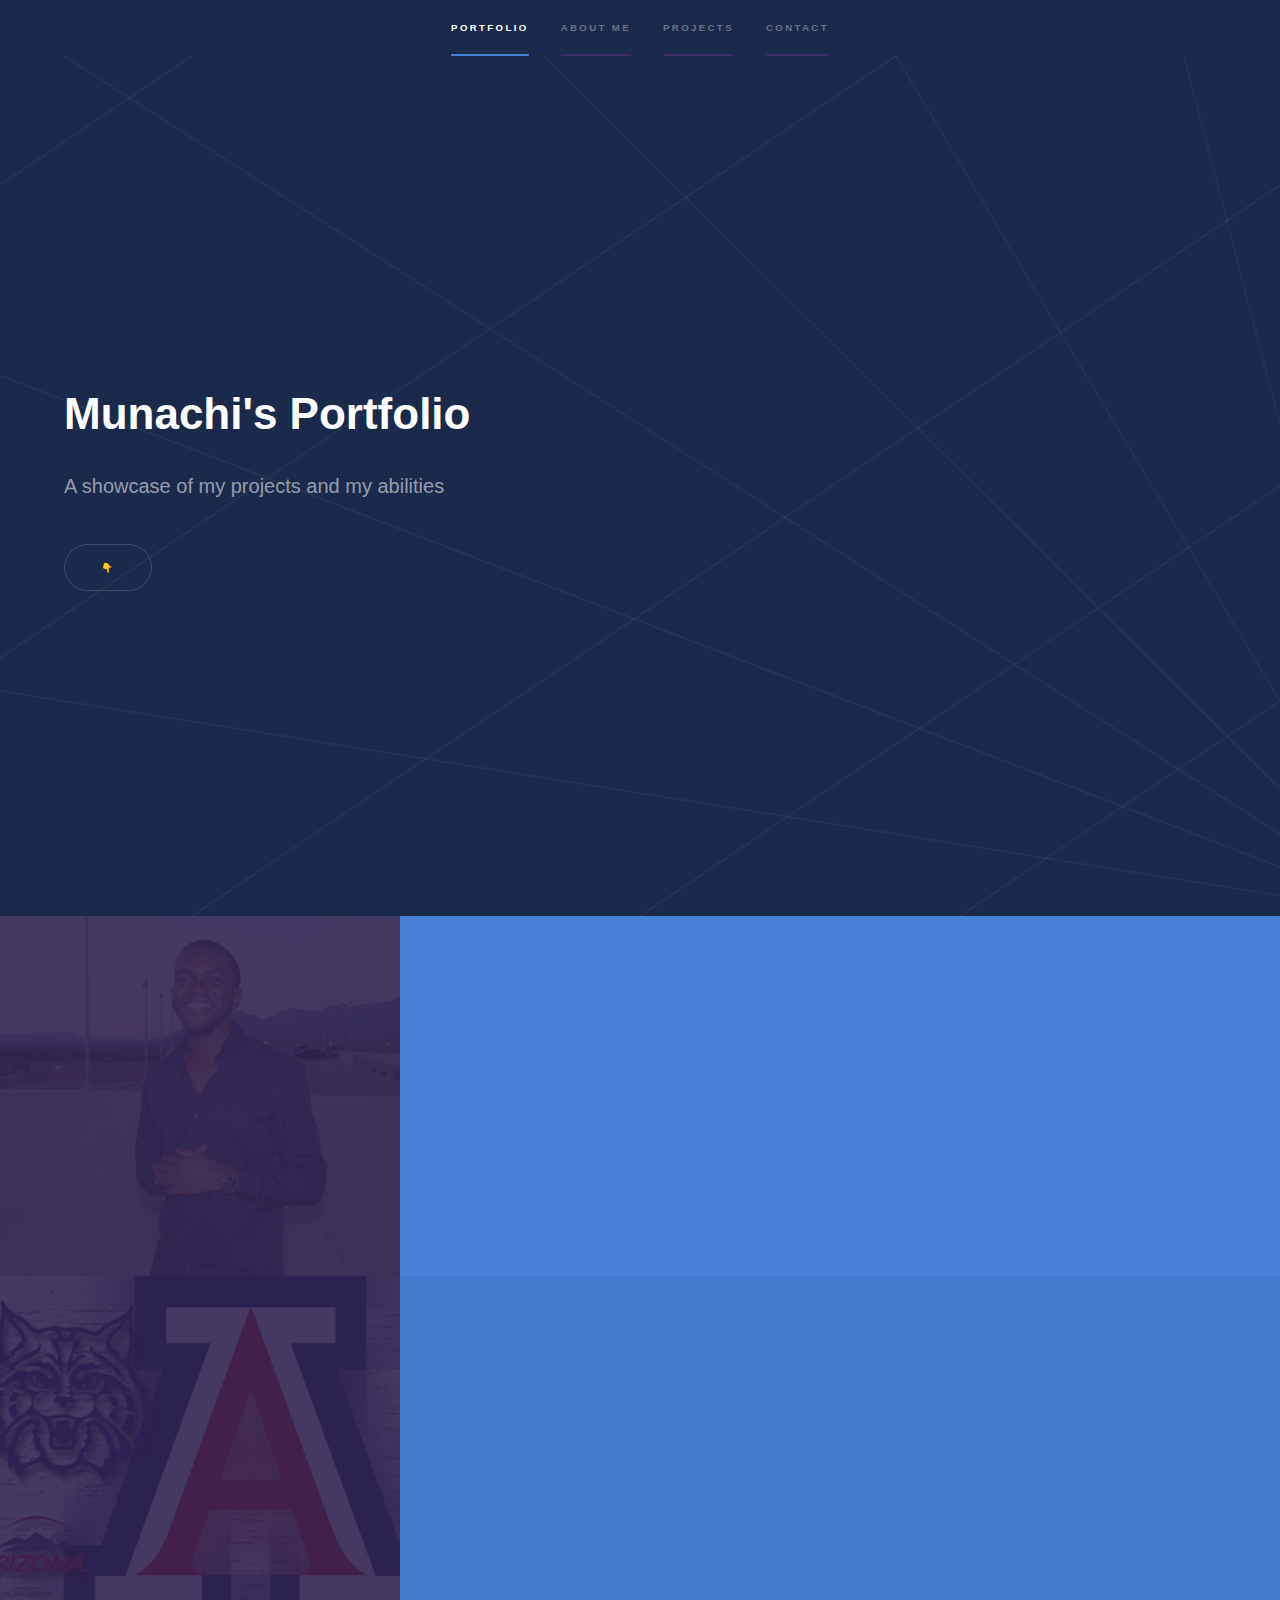
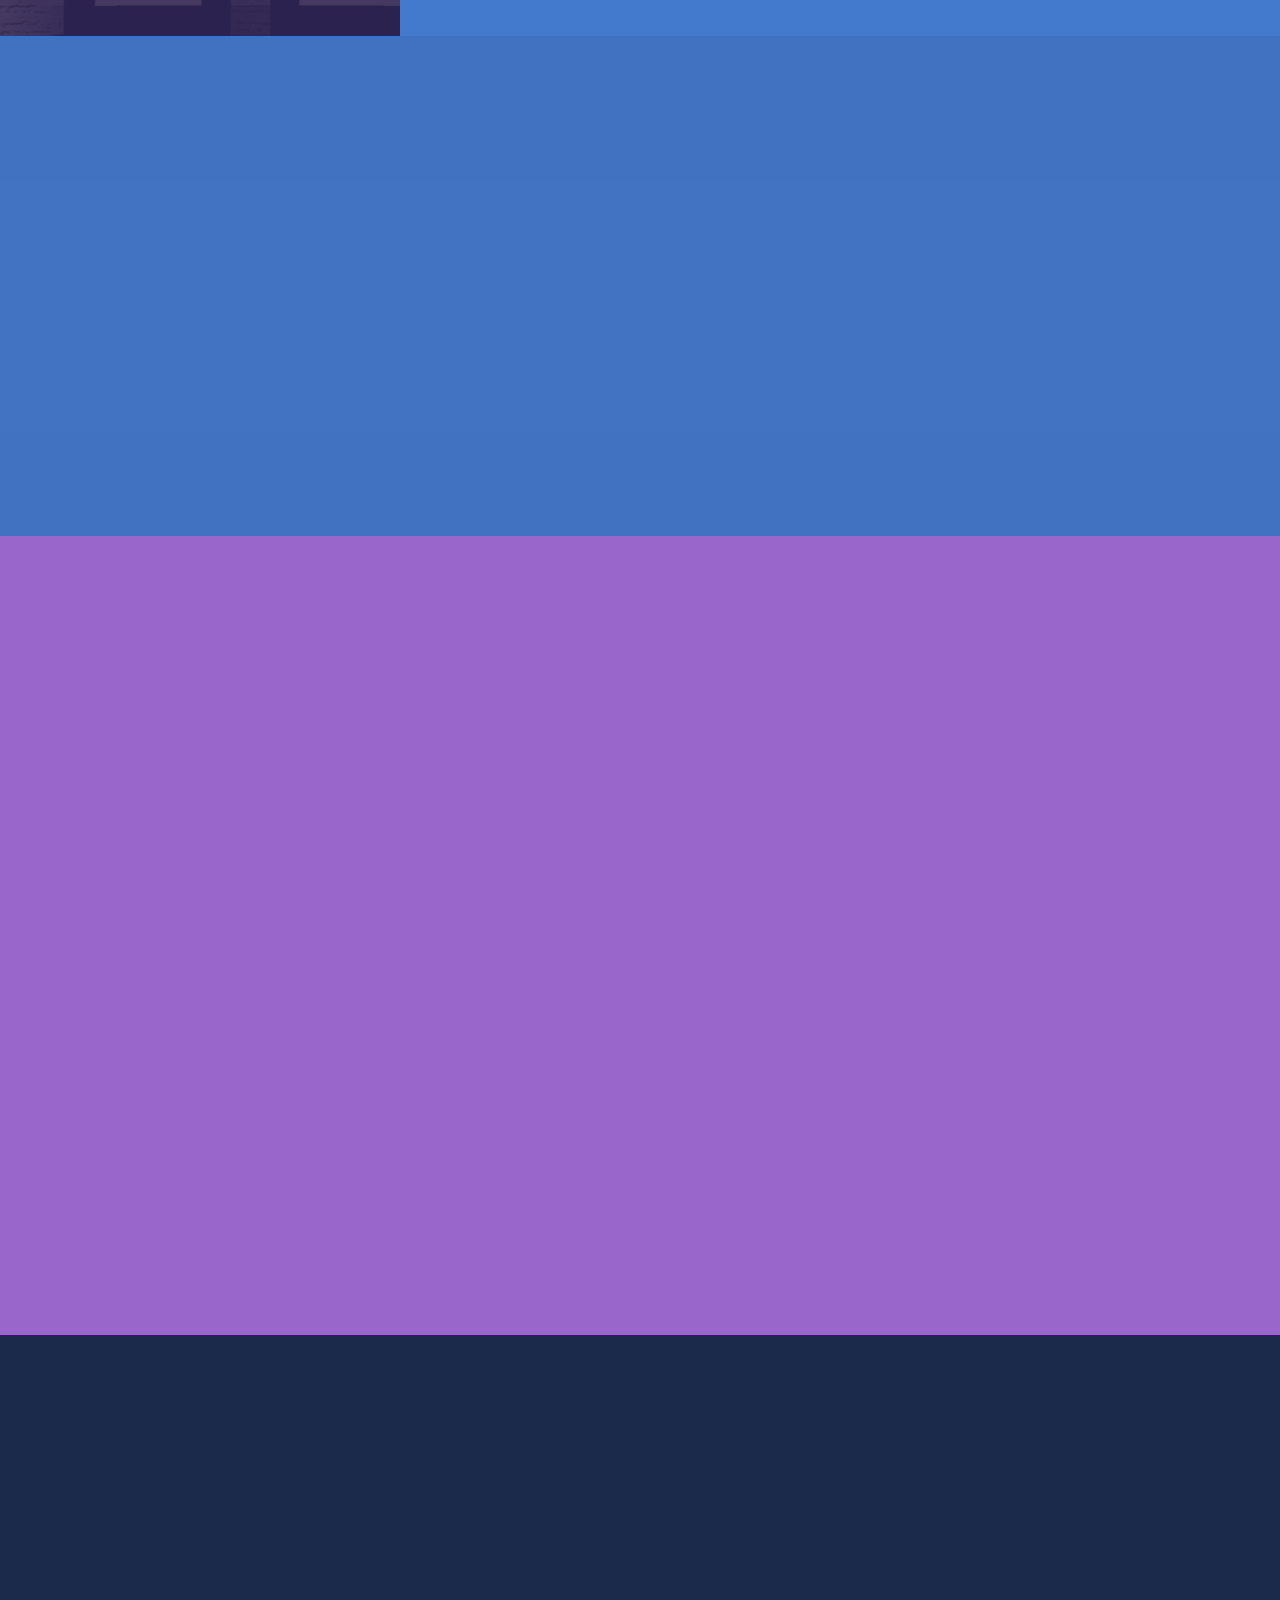
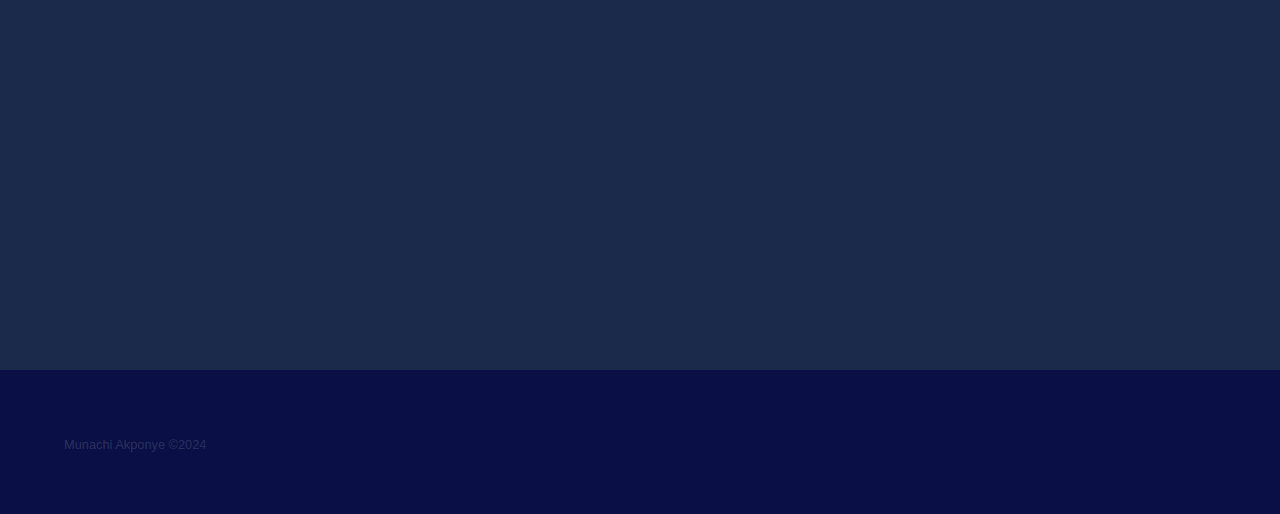
==== commit f5451b99: "Update index.html" ====
--- a/docs/index.html
+++ b/docs/index.html
@@ -87,22 +87,22 @@
 								<section>
 									<span class="icon solid major fa-code"></span>
 									<h3><a href="https://coursera-assessments.s3.amazonaws.com/assessments/1704860453664/1d917428-fd01-449b-8adb-b7f2b3d31ed9/IBM_Applied-Project_Attack-Case-Study.pdf">Cybersecurity Capstone: Breach Response Case Studies</a></h3>
-									<p>Selected a company that has experienced a data breach and analyzed the details of that breach. I analyzed the type of attack, attack timeline, vulnerable systems, missed opportunities, and created a report about the breach..</p>
+									<p>Selected a company that has experienced a data breach and analyzed the details of that breach. I analyzed the type of attack, attack timeline, vulnerable systems, missed opportunities, and created a report about the breach.</p>
 								</section>
 								<section>
 									<span class="icon solid major fa-desktop"></span>
-									<h3><a href="https://meccawhitfield.wixsite.com/gitlit">Collaborative Webpage</a></h3>
-									<p>Created a webpage with a group of friends for a fictional app using Wix.</p>
+									<h3><a href="https://acrobat.adobe.com/id/urn:aaid:sc:US:39c47030-5490-415a-8804-9515062ec46c">Insider Threat Playbook</a></h3>
+									<p>Created an Insider Threat playbook for a fictional company that experienced a ransomware attack.</p>
 								</section>
 								<section>
 									<span class="icon solid major fa-link"></span>
-									<h3><a href="https://marvelapp.com/prototype/22g265j6">Marvel App</a></h3>
-									<p>Created an app that could help kids learn the basics of addition, multiplication, and subtraction, using the Marvel app platform.</p>
+									<h3><a href="https://1drv.ms/x/s!Aj6bbL4l8Por3zLvYHLr_bfgKYK2?e=H6OGSe">Control Test: Access Provisioning</a></h3>
+									<p>Tested Controls for Access Provisioning by creating an IT General Controls Audit workpaper using Excel.</p>
 								</section>
 								<section>
 									<span class="icon major fa-gem"></span>
-									<h3><a href="http://www.u.arizona.edu/~makponye/ImageQuizzes/Image_contents.html">Anime Image Quiz</a></h3>
-									<p>Created an anime image quiz for my ISTA 330 Advanced Web Design course.</p>
+									<h3><a href="https://1drv.ms/x/s!Aj6bbL4l8Por3y4n6L6nUcyfmgv8?e=fKoZeb">Control Test: Incident Response</a></h3>
+									<p>Tested Controls for Incident Response by creating an IT General Controls Audit workpaper using Excel</p>
 								</section>
 							</div>
 							<ul class="actions">
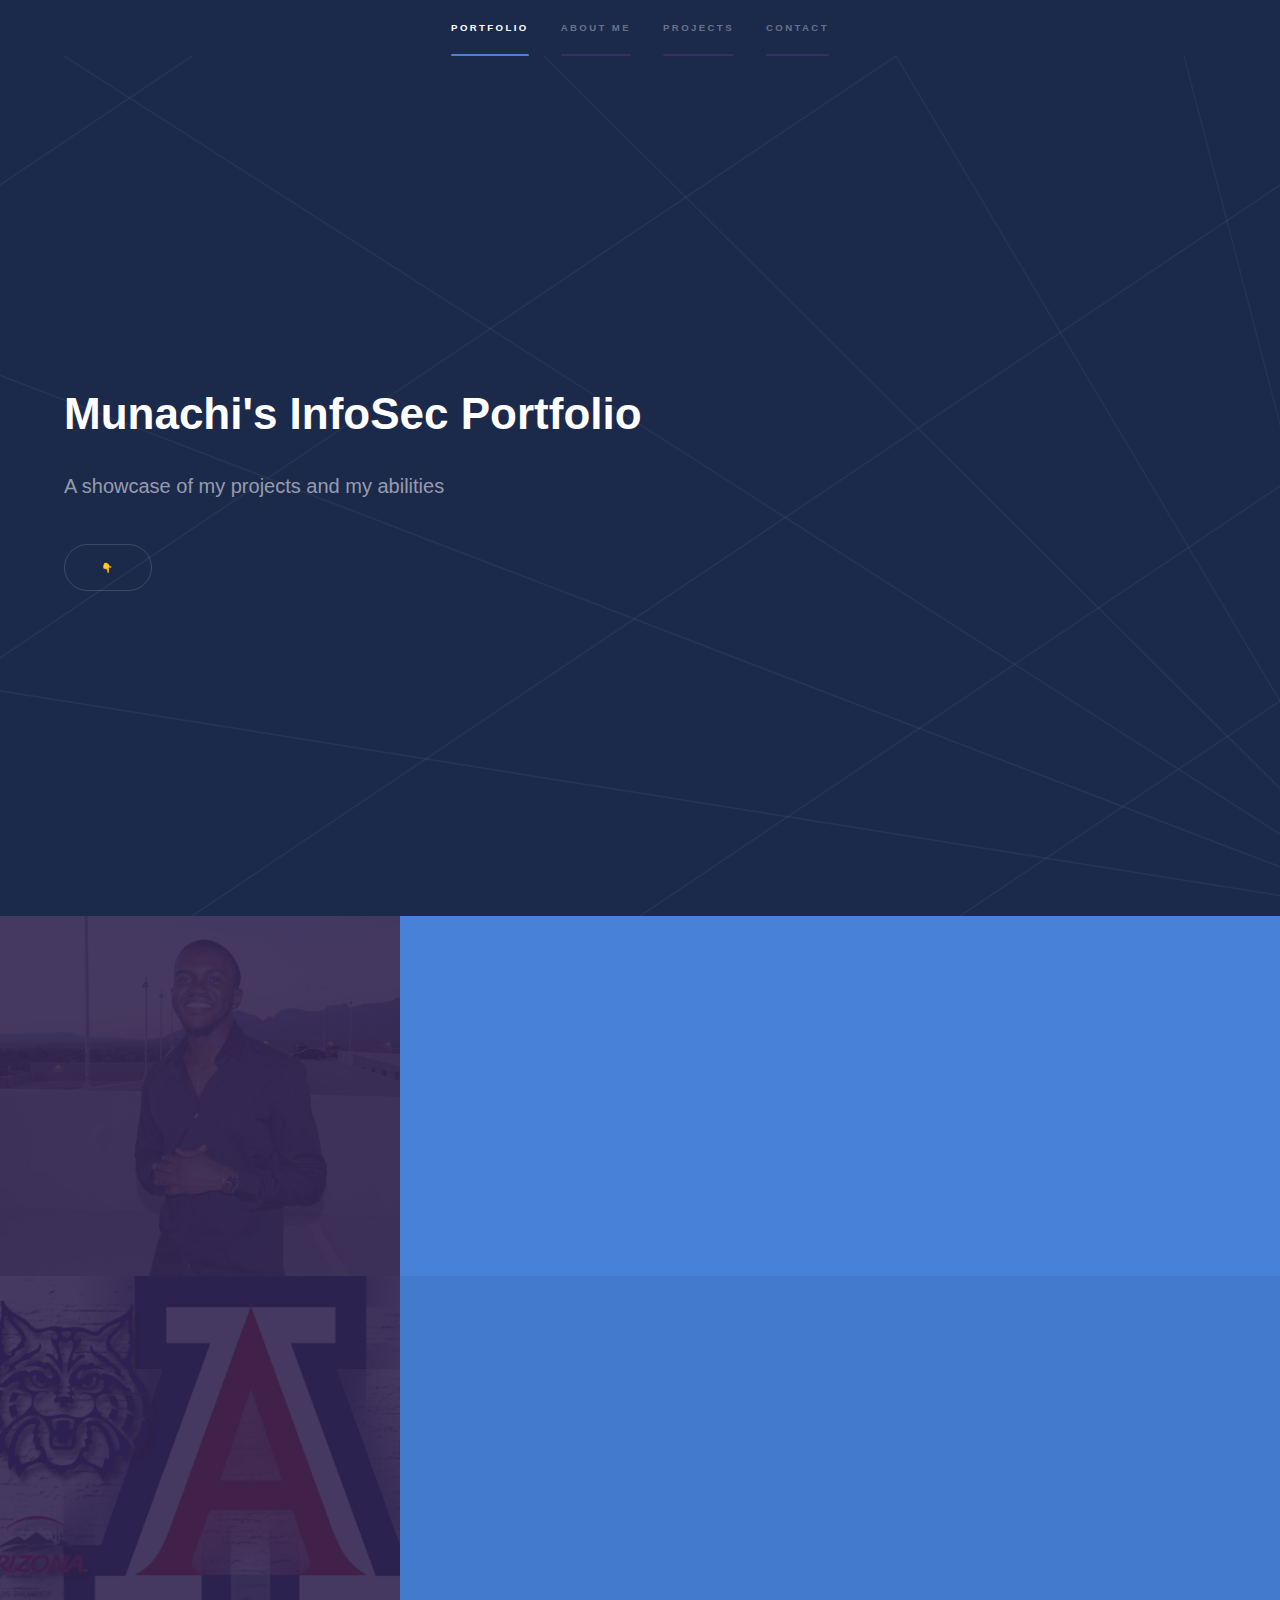
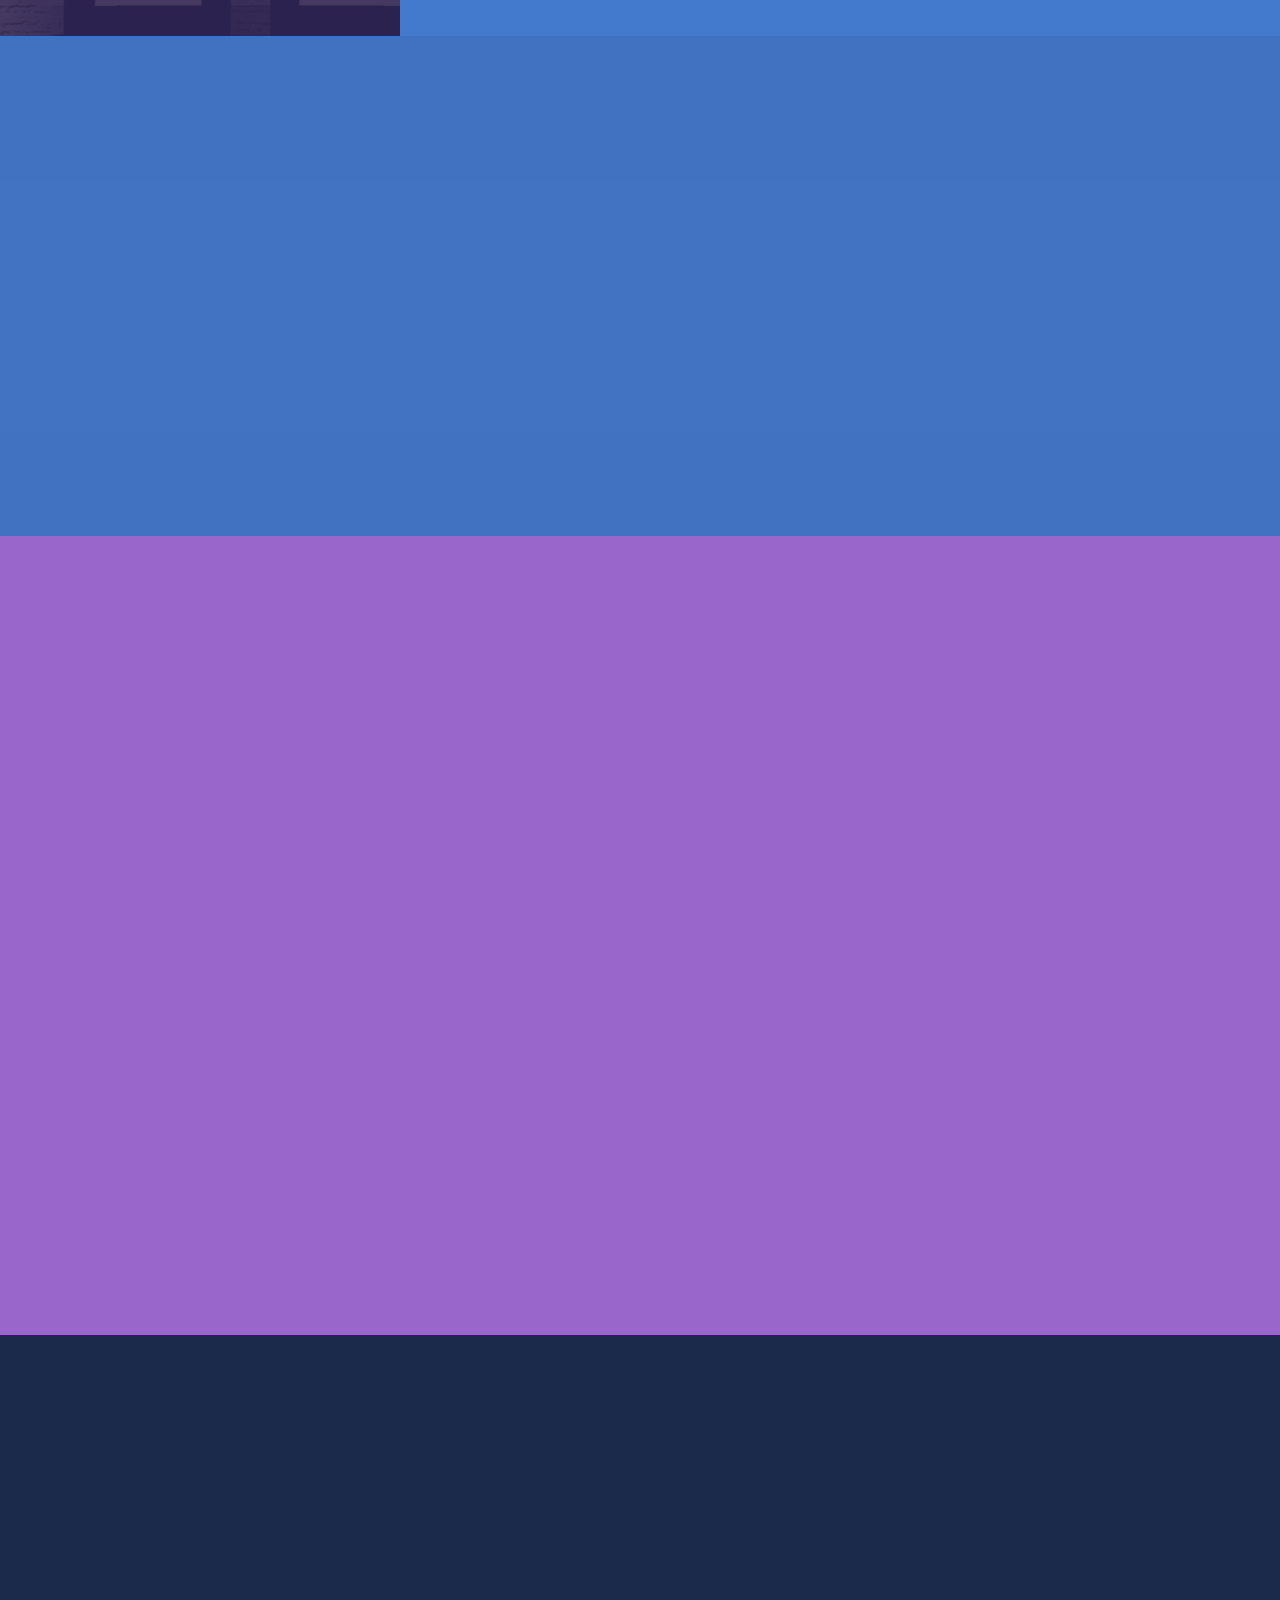
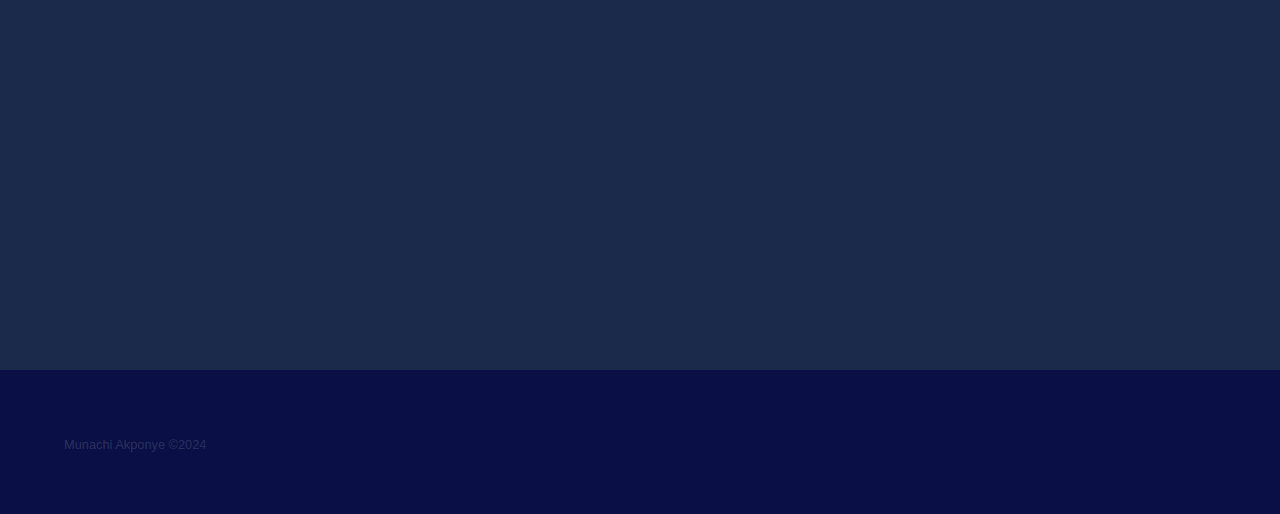
==== commit 86369bb4: "Update index.html" ====
--- a/docs/index.html
+++ b/docs/index.html
@@ -30,7 +30,7 @@
 				<!-- Intro -->
 					<section id="intro" class="wrapper style1 fullscreen fade-up">
 						<div class="inner">
-							<h1>Munachi's Portfolio</h1>
+							<h1>Munachi's InfoSec Portfolio</h1>
 							<p>A showcase of my projects and my abilities</p>
 							<ul class="actions">
 								<li><a href="#one" class="button scrolly">&#128071;</a></li>
